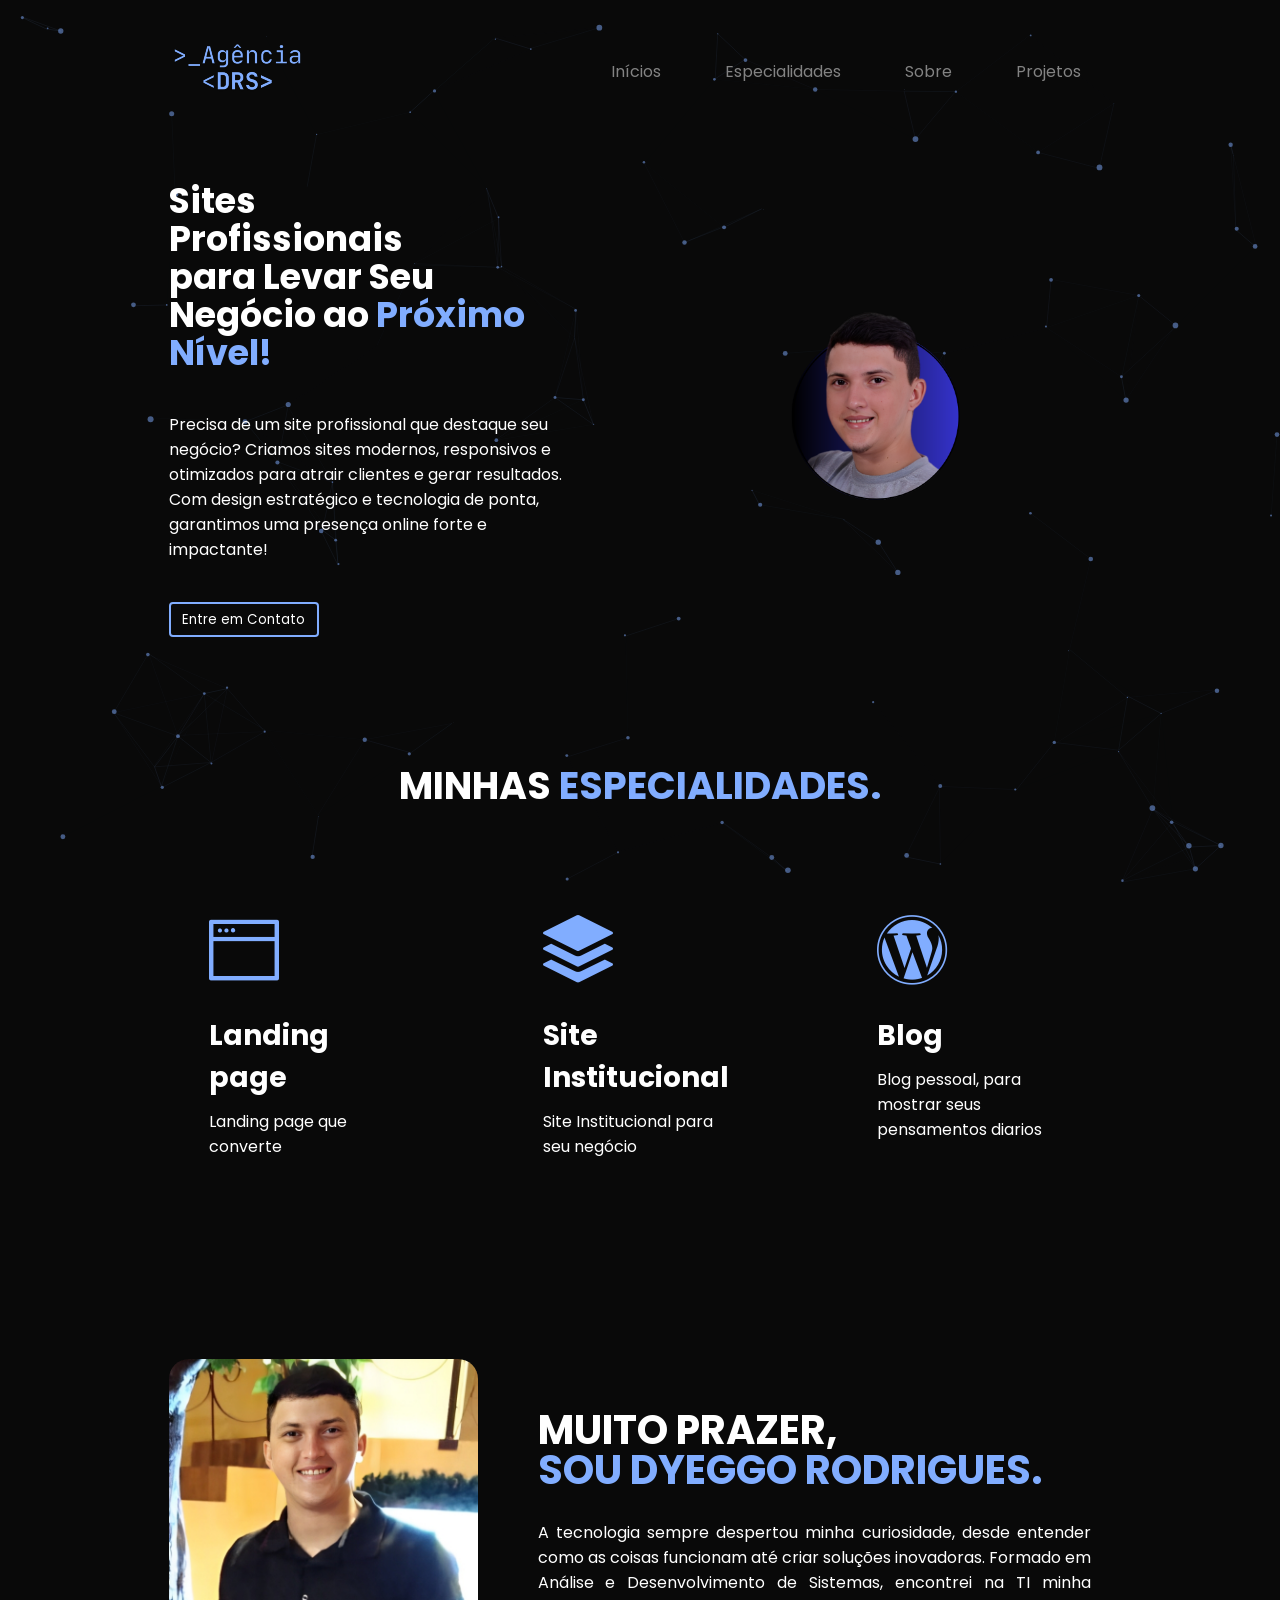
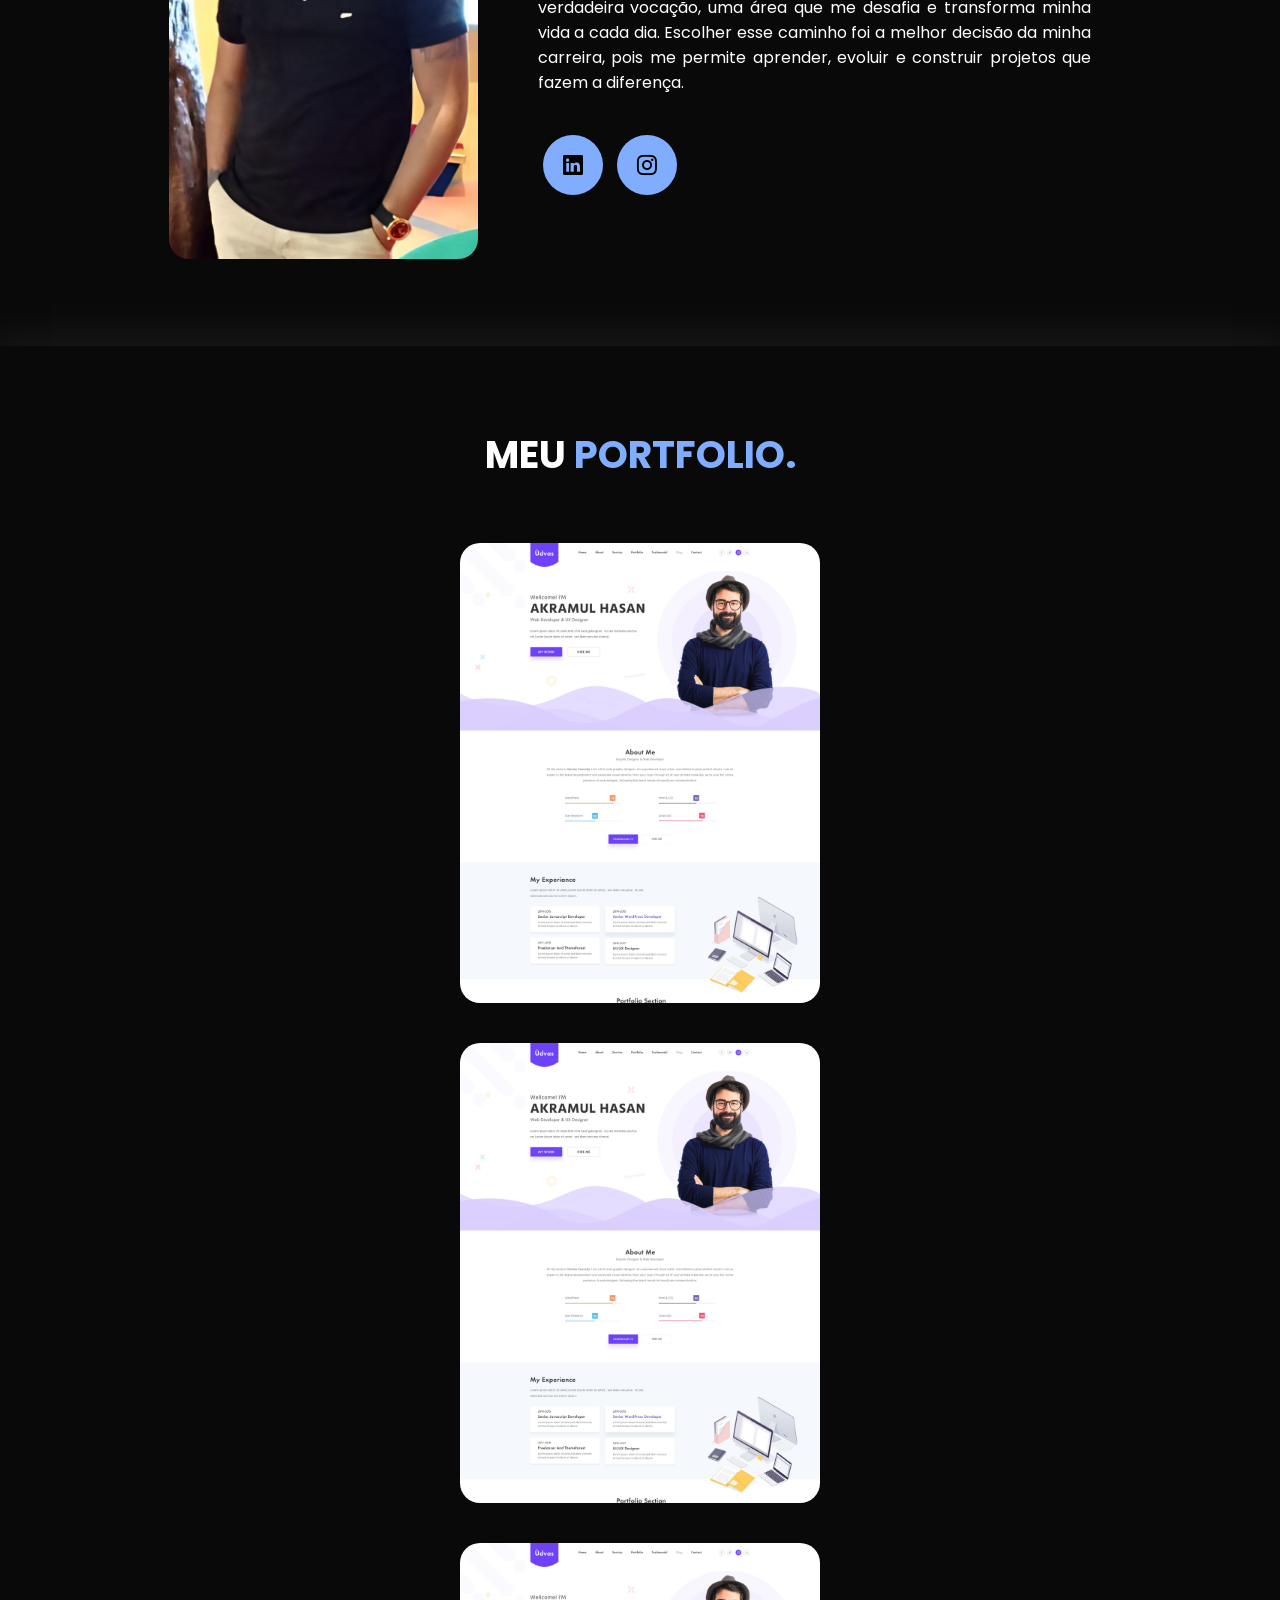
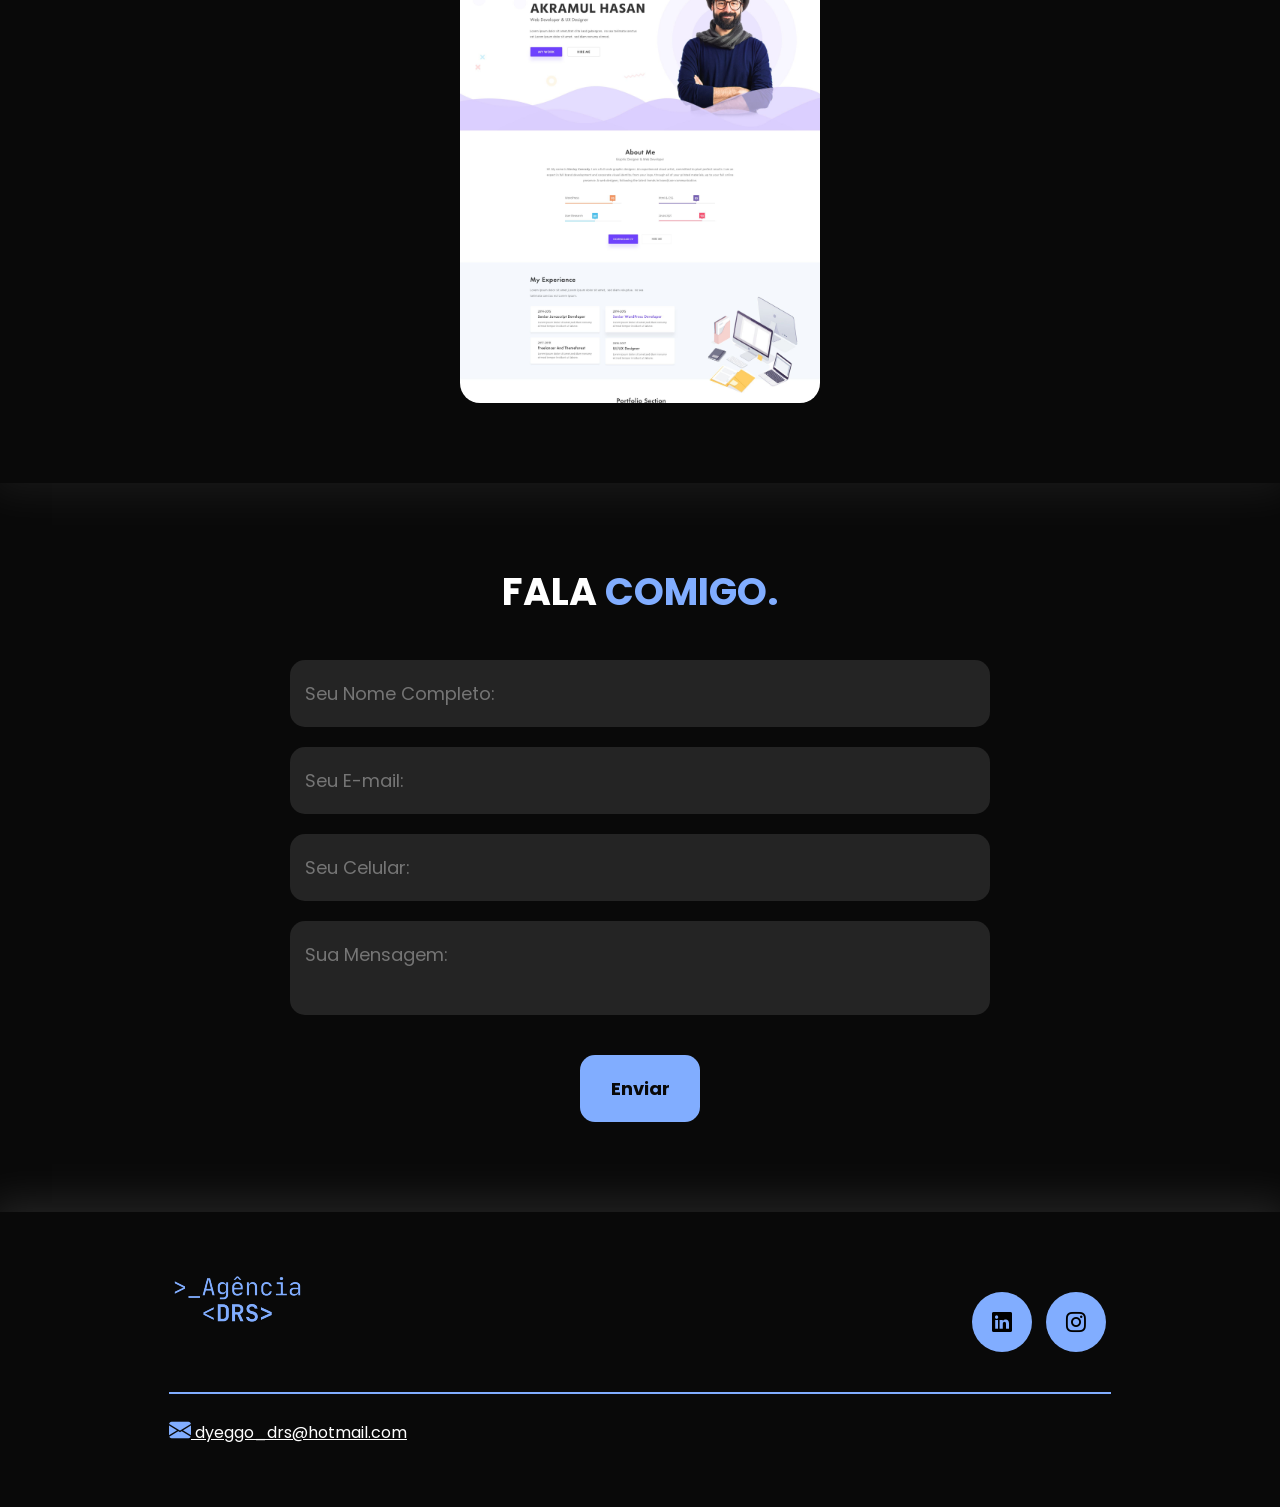
==== index.html @ 21a98407 "adicionando validação no formulário" ====
<!DOCTYPE html>
<html lang="pt-br">

<head>
    <meta charset="UTF-8">
    <meta name="viewport" content="width=device-width, initial-scale=1.0">
    <title>Site</title>
    <link rel="stylesheet" href="./src/style.css">
    <link rel="stylesheet" href="./src/erro.css">
    <link rel="stylesheet" href="https://cdn.jsdelivr.net/npm/bootstrap-icons@1.11.3/font/bootstrap-icons.min.css">
    <script src="./scripts/menu.js" defer></script>
    <script src="./scripts/formulario.js" defer></script>
</head>

<body>

    <header>

        <div class="interface">
            <div class="logo">

                <img src="./images/logo-agencia-drs.png" alt="logo da agência">

            </div>

            <nav class="menu-desktop">
                <ul>

                    <li><a href="#">Inícios</a></li>
                    <li><a href="#">Especialidades</a></li>
                    <li><a href="#">Sobre</a></li>
                    <li><a href="#">Projetos</a></li>

                </ul>
            </nav>

            <div class="btn-abrir-menu" id="btn-menu">
                <i class="bi bi-list"></i>
            </div>

            <div class="menu-mobile" id="menu-mobile">
                <div class="btn-fechar">
                    <i class="bi bi-x-lg"></i>
                </div>

                <nav>
                    <ul>

                        <li><a href="#">Inícios</a></li>
                        <li><a href="#">Especialidades</a></li>
                        <li><a href="#">Sobre</a></li>
                        <li><a href="#">Projetos</a></li>

                    </ul>
                </nav>
            </div>
            
            <div class="overlay-menu" id="overlay-menu"></div>
        </div>
    </header>

    <main>

        <section class="topo-do-site">

            <div class="interface">
                <div class="flex">
                    <div id="particles-js"></div>

                    <div class="txt-topo-site">

                        <h1>Sites <br> Profissionais <br> para Levar Seu Negócio ao <span>Próximo Nível!</span></h1>

                        <p>
                            Precisa de um site profissional que destaque seu negócio? Criamos sites modernos,
                            responsivos e otimizados para atrair clientes e gerar resultados. Com design
                            estratégico e tecnologia de ponta, garantimos uma presença online forte e impactante!
                        </p>

                        <a href="https://wa.me/5581983483354">
                            <button class="btn-contato">Entre em Contato</button>
                        </a>
                    </div>

                    <div class="img-topo-site">

                        <img src="./images/dyeggo-foto-semFundo-1.png" alt="logo-site">
                    </div>
                </div>
            </div>
        </section>

        <section class="especialidades">

            <div class="interface">

                <h2 class="titulo">MINHAS <span>ESPECIALIDADES.</span></h2>

                <div class="flex">

                    <div class="especialidades-box">
                        <i class="bi bi-window-fullscreen"></i>
                        <h3>Landing page</h3>
                        <p>Landing page que converte</p>
                    </div>

                    <div class="especialidades-box">
                        <i class="bi bi-stack"></i>
                        <h3>Site Institucional</h3>
                        <p>Site Institucional para seu negócio</p>
                    </div>

                    <div class="especialidades-box">
                        <i class="bi bi-wordpress"></i>
                        <h3>Blog</h3>
                        <p>Blog pessoal, para mostrar seus pensamentos diarios</p>
                    </div>
                </div>
            </div>
        </section>

        <section class="sobre">

            <div class="interface">

                <div class="flex">

                    <div class="img-sobre">
                        <img src="./images/dyeggo-foto-logo-sobre.jpg" alt="foto-sobre-mim">
                    </div>

                    <div class="txt-sobre">
                        <h2>MUITO PRAZER, <SPAN>SOU DYEGGO RODRIGUES.</SPAN></h2>
                        <p>
                            A tecnologia sempre despertou minha curiosidade,
                            desde entender como as coisas funcionam até criar soluções inovadoras.
                            Formado em Análise e Desenvolvimento de Sistemas, encontrei na TI minha
                            verdadeira vocação, uma área que me desafia e transforma minha vida a cada dia.
                            Escolher esse caminho foi a melhor decisão da minha carreira, pois me permite
                            aprender, evoluir e construir projetos que fazem a diferença.
                        </p>

                        <div class="btn-social">

                            <a href="https://www.linkedin.com/in/dyeggo-rodrigues-ba273b197/"><button>
                                    <i class="bi bi-linkedin"></i>
                                </button></a>

                            <a href="#"><button>
                                    <i class="bi bi-instagram"></i>
                                </button></a>
                        </div>
                    </div>
                </div>
            </div>
        </section>

        <section class="portfolio">

            <div class="interface">

                <h2 class="titulo">MEU <span>PORTFOLIO.</span></h2>

                <div class="flex">

                    <div class="img-port" style="background-image: url(images/site-foto1.jpg);">
                        <div class="overlay">Projeto 1</div>
                    </div>

                    <div class="img-port" style="background-image: url(images/site-foto1.jpg);">
                        <div class="overlay">Projeto 2</div>
                    </div>

                    <div class="img-port" style="background-image: url(images/site-foto1.jpg);">
                        <div class="overlay">Projeto 3</div>
                    </div>
                </div>
            </div>
        </section>

        <section class="formulario">

            <div class="interface">

                <h2 class="titulo">FALA <span>COMIGO.</span></h2>

                <div class="flex">

                    <form id="form-contato">

                        <input type="text" name="" id="nome" placeholder="Seu Nome Completo:" required>
                        <span class="erro" id="erro-nome"></span>

                        <input type="text" name="" id="email" placeholder="Seu E-mail:" required>
                        <span class="erro" id="erro-email"></span>

                        <input type="text" name="" id="telefone" placeholder="Seu Celular:" required>
                        <span class="erro" id="erro-telefone"></span>

                        <textarea name="" id="msg" placeholder="Sua Mensagem:" required></textarea>
                        <span class="erro" id="erro-msg"></span>

                        <div class="btn-enviar"><input type="submit" value="Enviar"></div>

                        <p id="mensagem-feedback"></p>

                    </form>

                    

                </div>
            </div>
        </section>

    </main>

    <footer>

        <div class="interface">

            <div class="line-footer">

                <div class="flex">

                    <div class="logo-footer">

                        <img src="./images/logo-agencia-drs.png" alt="Logotipo Agência DRS">

                    </div>

                    <div class="btn-social">

                        <a href="https://www.linkedin.com/in/dyeggo-rodrigues-ba273b197/"><button>
                                <i class="bi bi-linkedin"></i>
                            </button></a>

                        <a href="#"><button>
                                <i class="bi bi-instagram"></i>
                            </button></a>

                    </div>
                </div>

            </div>

            <div class="line-footer borda">

                <p>

                    <a href="mailto:dyeggo_drs@hotmail.com">
                        <i class="bi bi-envelope-fill"></i>
                        dyeggo_drs@hotmail.com
                    </a>

                </p>

            </div>

        </div>

    </footer>

    <script src="./scripts/particles.js"></script>
    <script src="./scripts/particle-config.js"></script>
</body>

</html>
---- src/style.css ----
@import url('https://fonts.googleapis.com/css2?family=Poppins:ital,wght@0,100;0,200;0,300;0,400;0,500;0,600;0,700;0,800;0,900;1,100;1,200;1,300;1,400;1,500;1,600;1,700;1,800;1,900&display=swap');

#particles-js {
    position: absolute;
    width: 100%;
    height: 100%;
    top: 0;
    left: 0;
    z-index: -1;
    background: linear-gradient(240, #81adff, #282828);
}

* {
    margin: 0;
    padding: 0;
    box-sizing: border-box;
    font-family: "Poppins", sans-serif;
}

body {
    background: #090909;
    height: 100vh;
}

.interface {
    max-width: 80%;
    margin: 0 auto;
}

header {
    padding: 40px 4%;
}

header > .interface {
    display: flex;
    justify-content: space-between;
    align-items: center;
}

h2.titulo {
    color: #fff;
    font-size: 38px;
    text-align: center;
}

span {
    color: #81adff;
}

.flex {
    display: flex;
}

header a {
    color: #838383;
    text-decoration: none;
    display: inline-block;
    transition: .2s;
}


header .menu-desktop a:hover {
    color: white;
    transform: 1.05;
}

header nav ul {
    list-style-type: none;

}

header nav.menu-desktop ul li {
    display: inline-block;
    padding: 0 30px;
}

ul li:hover {
    color: white;
    transform: scale(1.05);
}

/* ESTILO DO MENU MOBILE */
.btn-abrir-menu i {
    color: #81adff;
    font-size: 40px;
}

.menu-mobile{
    background-color: #090909;
    height: 100vh;
    position: fixed;
    top: 0;
    right: 0;
    z-index: 9999;
    width: 0%;
    overflow: hidden;
    transition: .2s;
}

.menu-mobile.abrir-menu{
    width: 70%;
}

.menu-mobile.abrir-menu ~ .overlay-menu{
    display: block;
}

.menu-mobile .btn-fechar{
    padding: 20px 5%;
}

.menu-mobile .btn-fechar i {
    color: #81adff;
    font-size: 30px;
}

.menu-mobile nav ul {
    text-align: right;
}

header .menu-mobile nav ul li a{
    color: #fff;
    font-size: 20px;
    font-weight: 300;
    padding: 20px 10%;
    display: block;
}

header .menu-mobile nav ul li a:hover{
    background-color: #81adff;
    color: #090909;
}

.overlay-menu {
    background-color: #0909099d;
    width: 100%;
    height: 100%;
    position: fixed;
    top: 0;
    left: 0;
    z-index: 8888;
    display: none;
}

/* ESTILO DO TOPO DO SITE */

.topo-do-site .img-topo-site img {
    position: relative;
    animation: flutuar 2s ease-in-out infinite alternate;
    height: 350px;
    width: auto;
}

section.topo-do-site {
    padding: 40px 4%;
}

section.topo-do-site .flex {
    align-items: center;
    justify-content: center;
    gap: 90px;
}

.topo-do-site h1 {
    color: #ffff;
    font-size: 35px;
    line-height: 40px;
}

.topo-do-site .txt-topo-site p {
    color: #ffff;
    margin: 40px 0;
}

.btn-contato {
    background-color: #09071b00;
    border: #81adff 2px solid;
    color: white;
    width: 150px;
    height: 35px;
    border-radius: 4px;
    transition: 0.2s ease-in-out;
}

button:hover, form .btn-enviar input:hover {
    cursor: pointer;
    background-color: #81adff;
    box-shadow: 0px 0px 5px #81adff9c;
    color: rgb(255, 255, 255);
    transform: scale(1.05);
}

@keyframes flutuar {
    0% {
        top: 0;
    }

    100% {
        top: 30px;
    }
}

section.especialidades {
    padding: 80px 4%;
}

section.especialidades .flex {
    gap: 60px;
}

.especialidades .especialidades-box {
    width: 100%;
    color: #ffff;
    padding: 40px;
    margin-top: 45px;
    border-radius: 20px;
    transition: .2s;
}

.especialidades .especialidades-box:hover {
    transform: scale(1.05);
    box-shadow: 0 0 10px #ffffff7a;
}

.especialidades .especialidades-box i {
    font-size: 70px;
    color: #81adff;
}

.especialidades .especialidades-box h3 {
    font-size: 28px;
    margin: 10px 0;
}

section.sobre {
    padding: 80px 4%;
}

section.sobre .flex {
    align-items: center;
    gap: 60px;
}

.sobre .img-sobre img {
    height: 500px;
    width: auto;
    border-radius: 20px;
}

.sobre .txt-sobre {
    color: #ffff;
    margin-right: 20px;
    text-align: justify;
}

.sobre .txt-sobre h2 {
    font-size: 40px;
    line-height: 40px;
    margin-bottom: 30px;
}

.sobre .txt-sobre h2 span {
    display: block;
}

.sobre .txt-sobre p {
    margin: 20px 0;
    text-align: justify;
}

.btn-social button {
    width: 60px;
    height: 60px;
    border-radius: 50%;
    border: none;
    background-color: #81adff;
    font-size: 20px;
    cursor: pointer;
    margin: 20px 5px;
    transition: .2s;
}

section.portfolio {
    padding: 80px 4%;
    box-shadow: 0 0 40px 10px #ffffff11;
}

section.portfolio .flex {
    justify-content: space-around;
    margin-top: 60px;
}

.img-port {
    width: 360px;
    height: 460px;
    background-size: cover;
    background-position: 100% 0%;
    transition: 8s;
    cursor: pointer;
    border-radius: 20px;
    position: relative;
}

.portfolio .interface .img-port:hover {
    background-position: 100% 100%;
}

.overlay {
    position: absolute;
    top: 0;
    left: 0;
    width: 100%;
    height: 100%;
    background-color: #09090998;
    border-radius: 20px;
    display: flex;
    align-items: center;
    justify-content: center;
    font-size: 24px;
    font-weight: 600;
    color: #ffff;
    opacity: 0;
    transition: .5s;
}

.overlay:hover {
    opacity: 1;
}

section.formulario {
    padding: 80px 4%;
}

.formulario form {
    width: 700px;
    margin: 0 auto;
    display: flex;
    justify-content: center;
    flex-direction: column;
    gap: 10px;
    margin-top: 40px;
}

form input, form textarea {
    width: 100%;
    background-color: #242424;
    border: 0;
    outline: 0;
    padding: 20px 15px;
    border-radius: 15px;
    color: #ffff;
    font-size: 18px;
}

form textarea {
    resize: none;
    max-height: 200px;
}

form .btn-enviar {
    margin-top: 20px;
    text-align: center;
}

form .btn-enviar input {
    width: 120px;
    background-color: #81adff;
    color: #090909;
    font-weight: 700;
    cursor: pointer;
    transition: .2s;
}


footer {
    padding: 40px 4%;
    box-shadow: 0 0 40px 10px #ffffff1d;
}

footer .flex {
    justify-content: space-between;
}

footer .line-footer {
    padding: 20px 0;
}

footer .line-footer p i {
    color: #81adff;
    font-size: 22px;
}

.borda {
    border-top: 2px solid #81adff;
}

footer .line-footer p a {
    color: #fff;
}

/* Responsividde*/

@media screen and (max-width: 1020px) {

    /* CLASSES GERAIS */
    .flex {
        flex-direction: column;
    }

    h2.titulo {
        font-size: 34px;
        line-height: 30px;
    }

    .topo-do-site .flex {
        flex-direction: column-reverse;
    }

    /* CABEÇALHO */
    .menu-desktop {
        display: none;
    }

    /* TOPO DO SITE */
    section.topo-do-site .flex {
        gap: 40px;
    }


    section.topo-do-site {
        padding: 20px 8%;
    }

    .topo-do-site h1 {
        font-size: 30px;
    }

    /* ESPECIALIDADES */
    section.especialidades{
        padding: 40px 8%;
    }

    /* SOBRE */
    section.sobre {
        padding: 80px 8%;
    }

    section.sobre .flex {
        flex-direction: column-reverse;
    }

    .sobre .txt-sobre h2 {
        font-size: 30px;
        line-height: 30px;
        text-align: center;
    }

    .btn-social {
        text-align: center;
    }

    .sobre .img-sobre img {
        width: 100%;
    }

    /* PORTFÒLIO */
    section.portfolio {
        padding: 80px 8%;
    }

    .img-port {
        width: 100%;
        max-width: 360px;
        margin: 0 auto;
    }

    section.portfolio .flex {
        gap: 40px;
    }

    /* FORMULARIO */
    .formulario form {
        width: 100%;
        max-width: 700px;
    }

    /* RODAPÈ */
    footer .line-footer {
        text-align: center;
    }

}

@media screen and (min-width: 1020px) {
    .btn-abrir-menu {
      display: none;
    }
}

@media screen and (max-width: 1570px) {
    /* CABEÇALHO */
    .topo-do-site .img-topo-site img {
        height: 250px;
    }

    .topo-do-site h1 {
        line-height: 38px;
    } 
}

@media screen and (max-width: 1600px) {
    /* PORTFÒLIO */
    section.portfolio .flex {
        align-items: center;
        flex-direction: column;
        gap: 40px;
    }
}
---- src/erro.css ----
.erro {
    color: red;
    font-size: 0.9em;
}

input.erro-campo, textarea.erro-campo {
    border: 2px solid red;
}
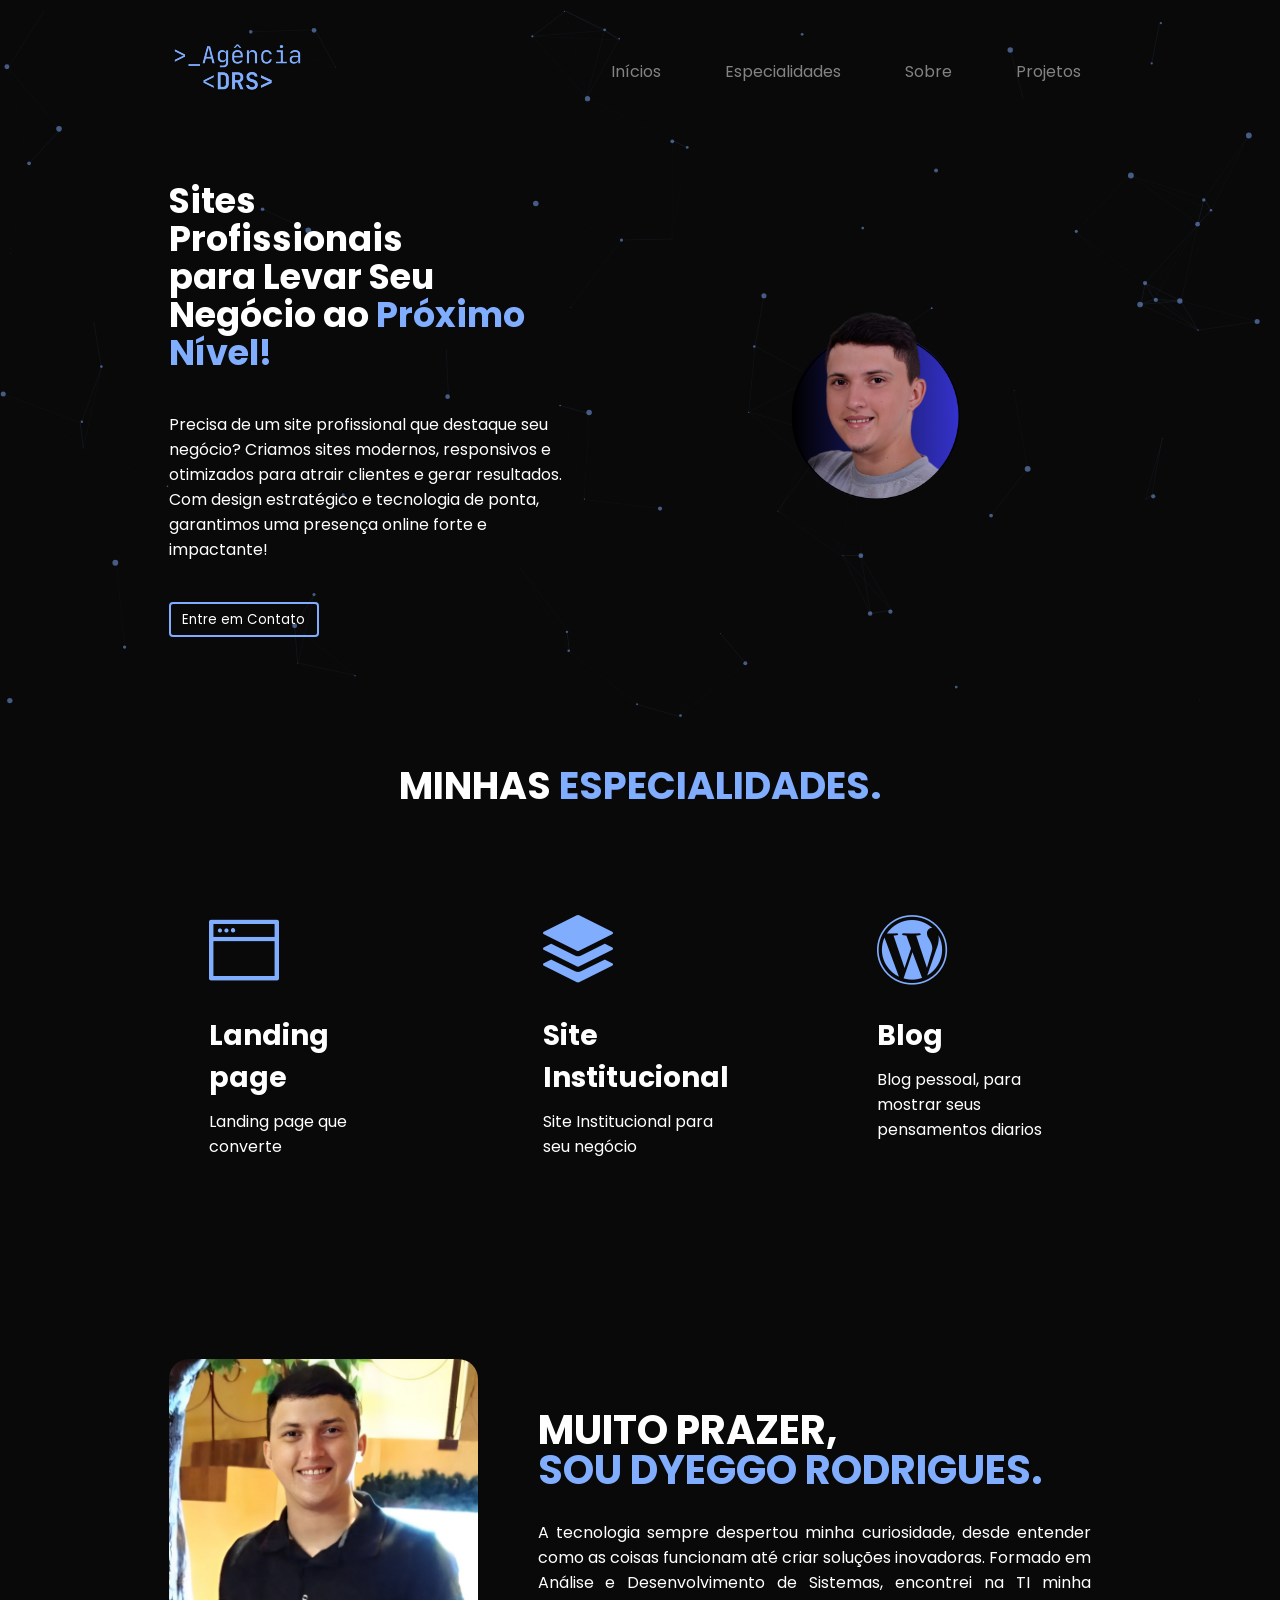
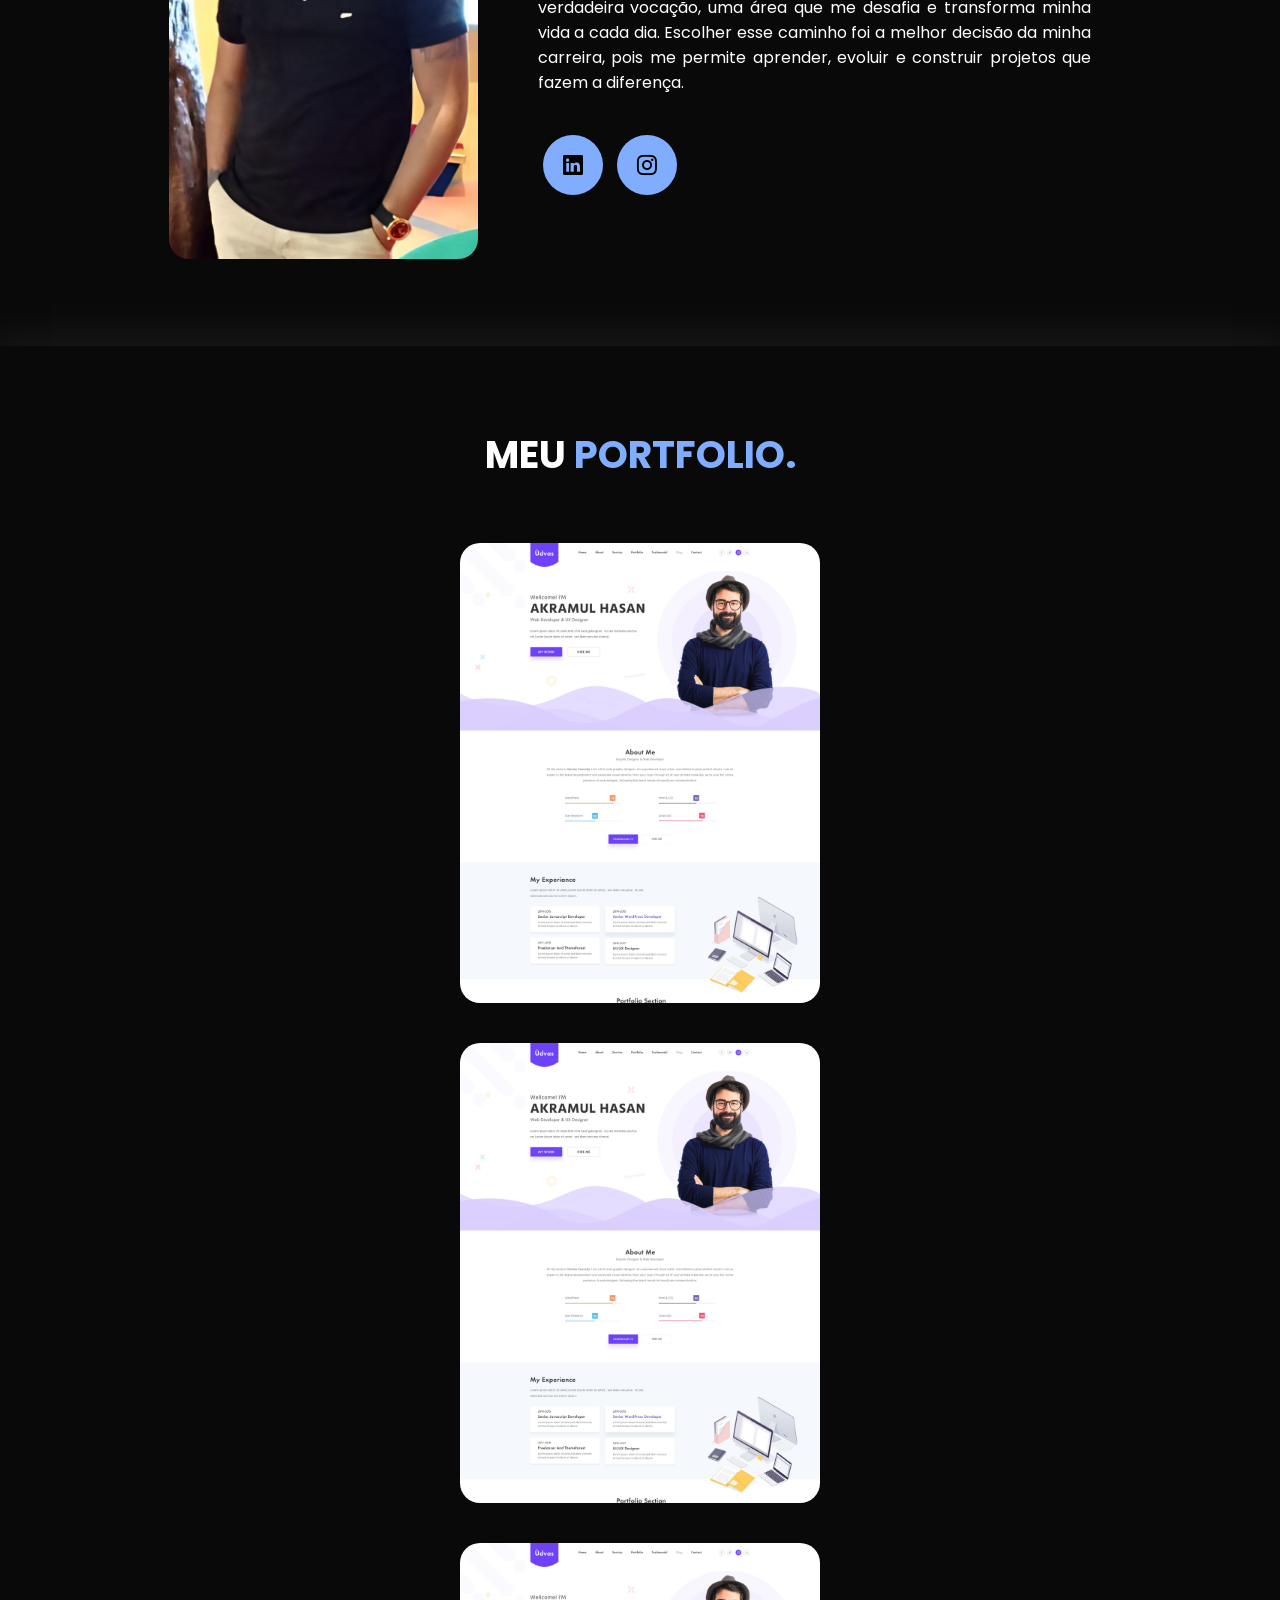
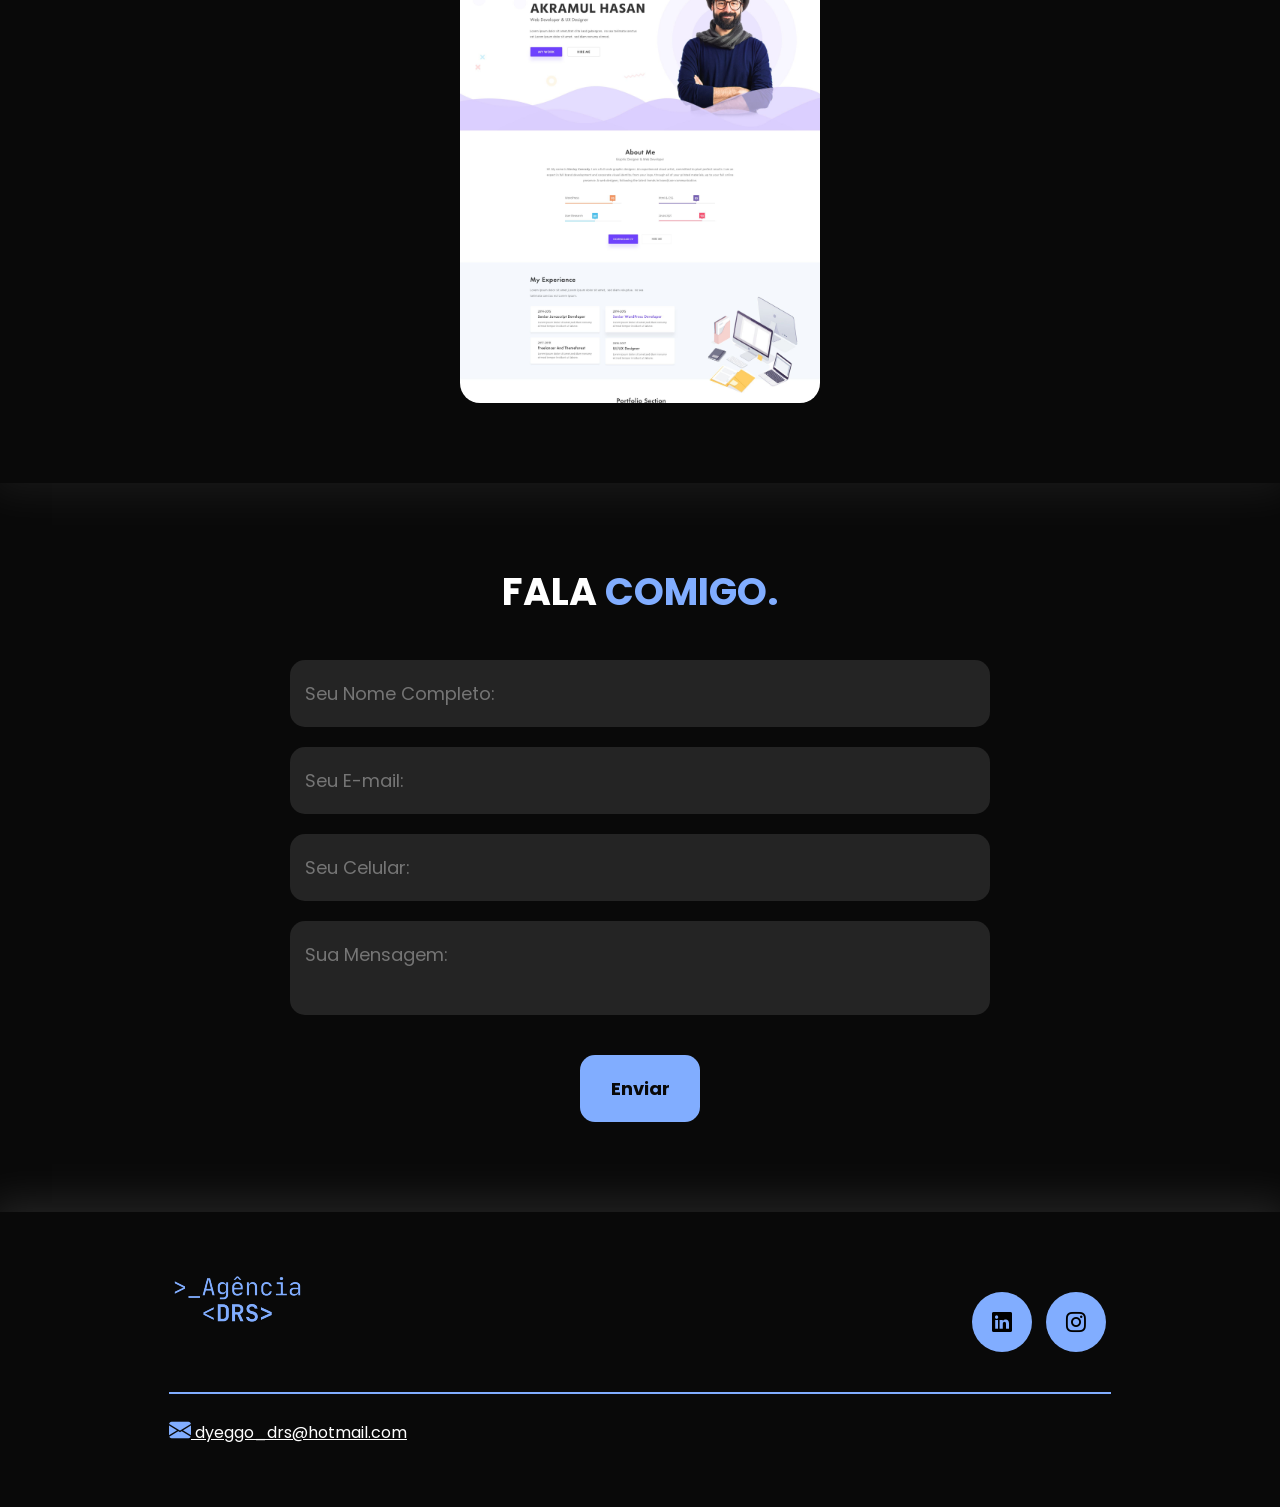
==== commit be0da5f4: "atualizando a media query da section sobre" ====
--- a/index.html
+++ b/index.html
@@ -62,11 +62,11 @@
     <main>
 
         <section class="topo-do-site">
-
-            <div class="interface">
-                <div class="flex">
-                    <div id="particles-js"></div>
-
+            <div id="particles-js"></div>
+            
+            <div class="interface">
+                <div class="flex">
+                    
                     <div class="txt-topo-site">
 
                         <h1>Sites <br> Profissionais <br> para Levar Seu Negócio ao <span>Próximo Nível!</span></h1>
--- a/src/style.css
+++ b/src/style.css
@@ -3,7 +3,7 @@
 #particles-js {
     position: absolute;
     width: 100%;
-    height: 100%;
+    height: 60%;
     top: 0;
     left: 0;
     z-index: -1;
@@ -489,6 +489,10 @@
         text-align: center;
     }
 
+    .sobre .img-sobre {
+        display: none;
+    }
+
 }
 
 @media screen and (min-width: 1020px) {
@@ -509,6 +513,12 @@
 }
 
 @media screen and (max-width: 1600px) {
+
+    /* Particulas */
+    #particles-js {
+        height: 80%;
+    }
+
     /* PORTFÒLIO */
     section.portfolio .flex {
         align-items: center;
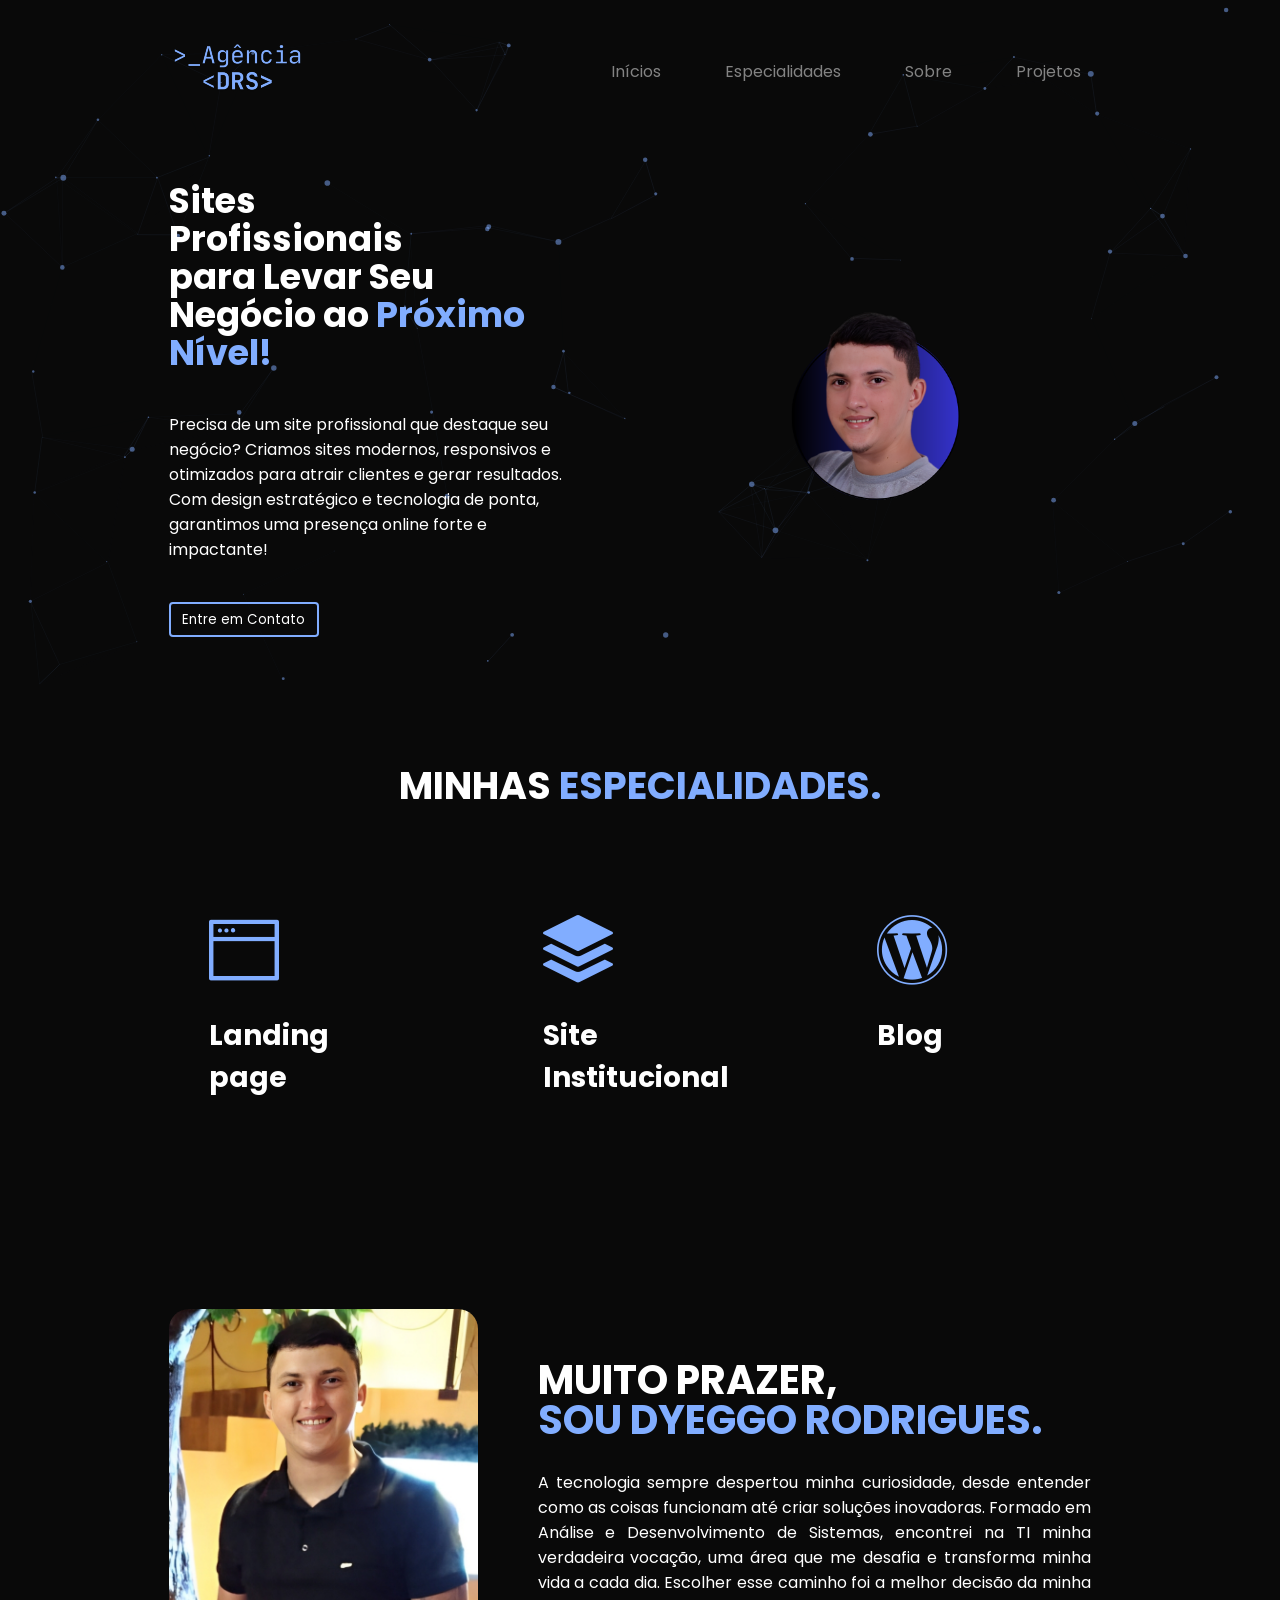
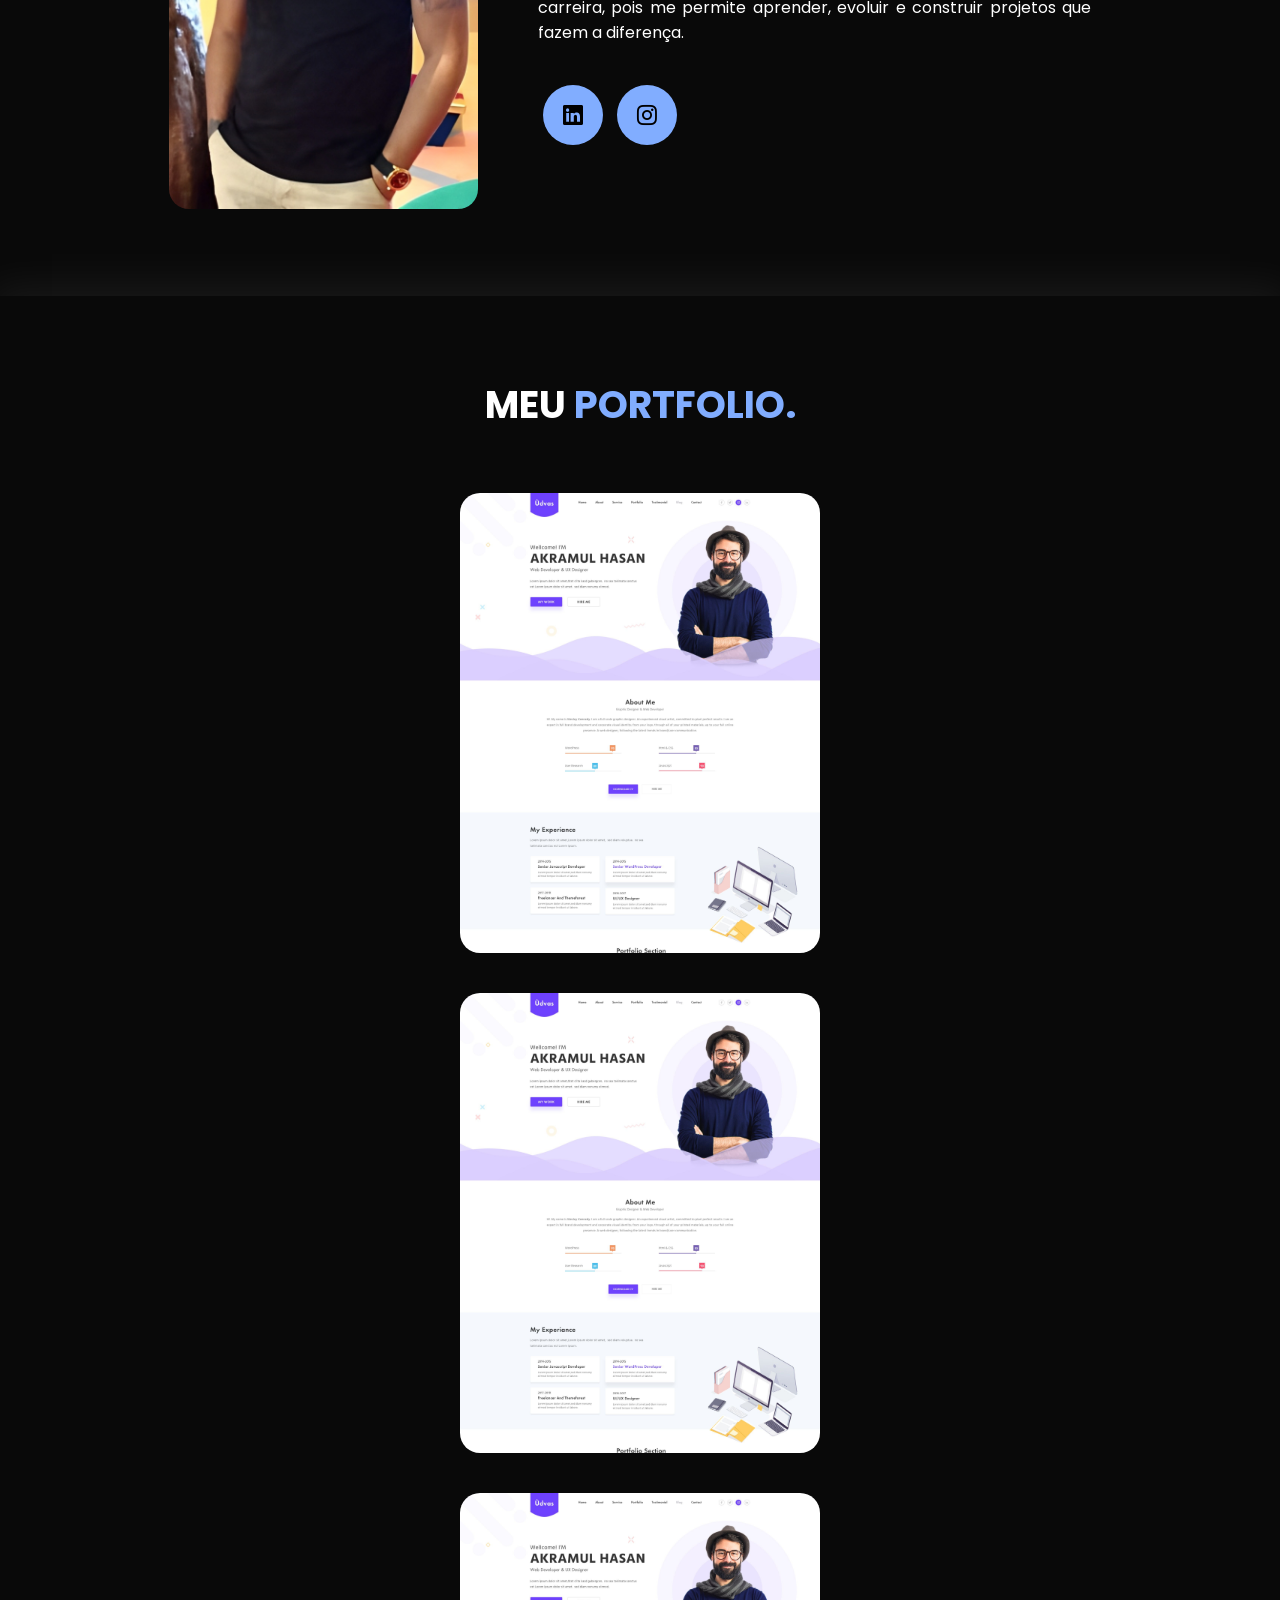
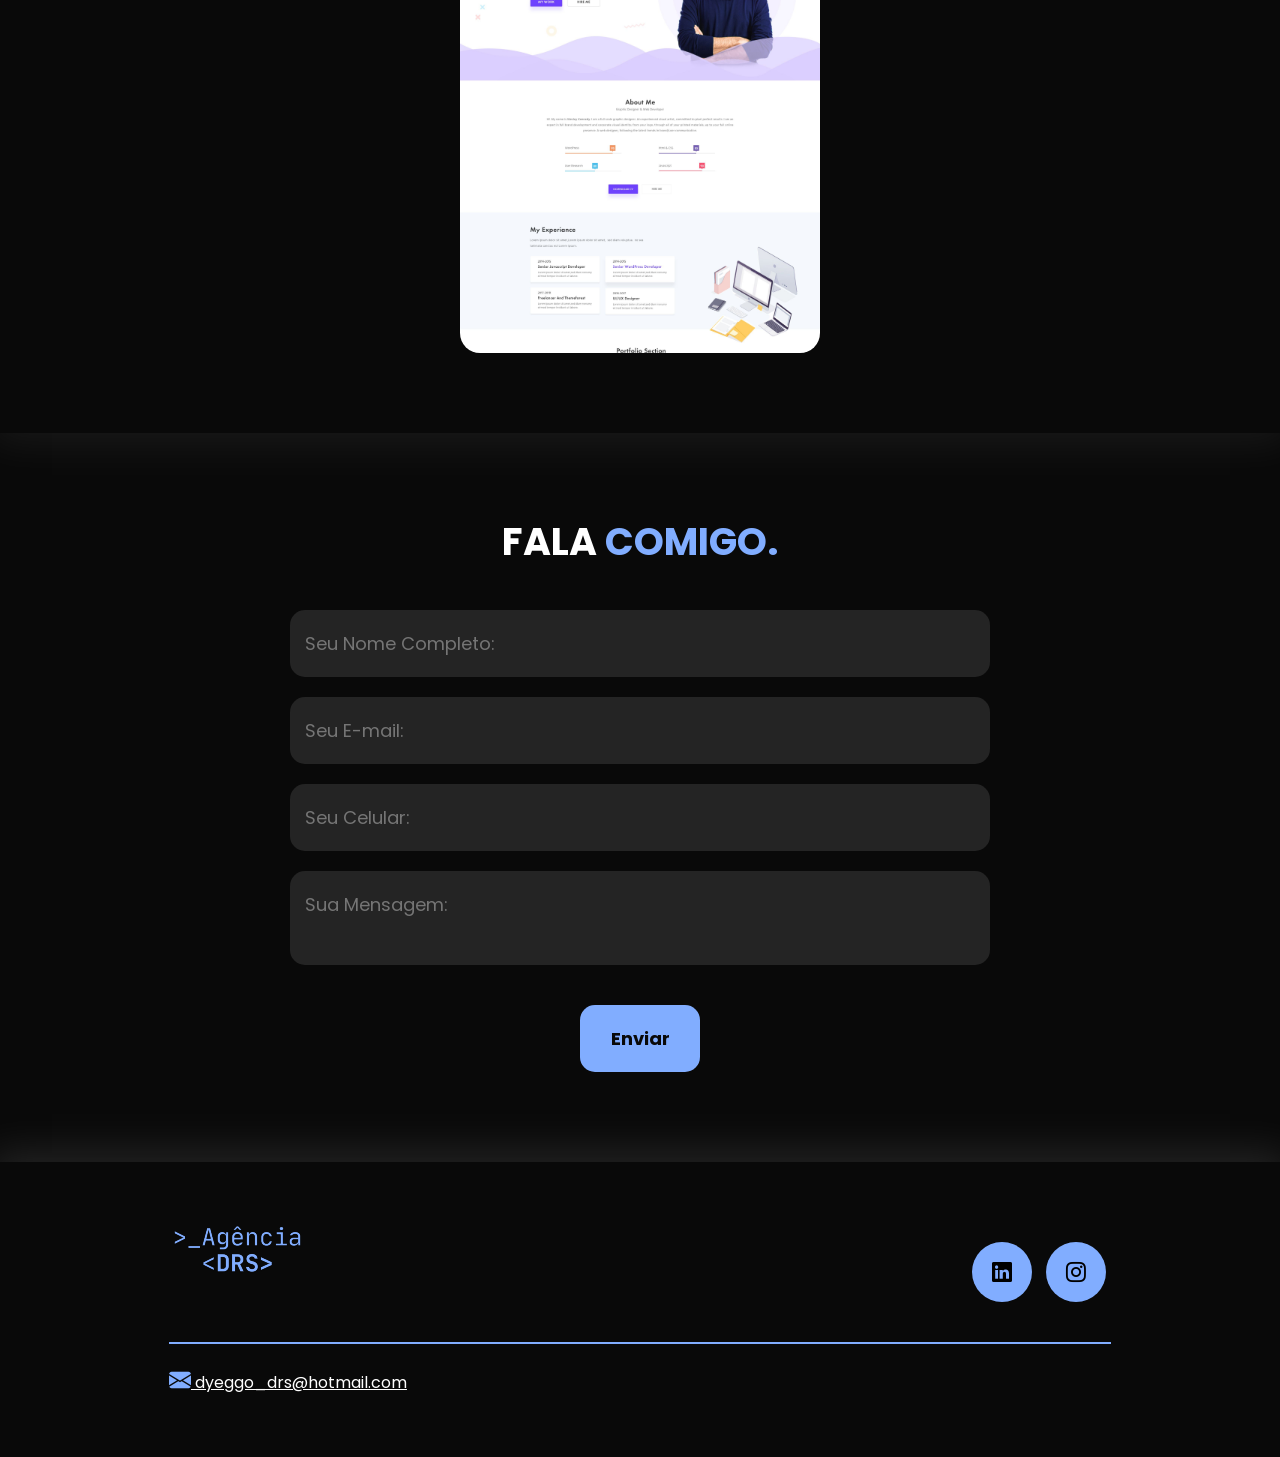
==== commit 20812bde: "adicionando funcionalidade js na section especialidades" ====
--- a/index.html
+++ b/index.html
@@ -8,8 +8,6 @@
     <link rel="stylesheet" href="./src/style.css">
     <link rel="stylesheet" href="./src/erro.css">
     <link rel="stylesheet" href="https://cdn.jsdelivr.net/npm/bootstrap-icons@1.11.3/font/bootstrap-icons.min.css">
-    <script src="./scripts/menu.js" defer></script>
-    <script src="./scripts/formulario.js" defer></script>
 </head>
 
 <body>
@@ -96,26 +94,27 @@
 
                 <h2 class="titulo">MINHAS <span>ESPECIALIDADES.</span></h2>
 
-                <div class="flex">
-
-                    <div class="especialidades-box">
+                <div class="flex descricao">
+
+                    <div class="especialidades-box" id="landingPage">
                         <i class="bi bi-window-fullscreen"></i>
                         <h3>Landing page</h3>
-                        <p>Landing page que converte</p>
-                    </div>
-
-                    <div class="especialidades-box">
+                    </div>
+
+                    <div class="especialidades-box" id="siteInstitucional">
                         <i class="bi bi-stack"></i>
                         <h3>Site Institucional</h3>
-                        <p>Site Institucional para seu negócio</p>
-                    </div>
-
-                    <div class="especialidades-box">
+                    </div>
+
+                    <div class="especialidades-box" id="blog">
                         <i class="bi bi-wordpress"></i>
                         <h3>Blog</h3>
-                        <p>Blog pessoal, para mostrar seus pensamentos diarios</p>
-                    </div>
-                </div>
+                    </div>
+                </div>
+
+                <p class="descricao-paragrafo"></p>
+
+                
             </div>
         </section>
 
@@ -260,6 +259,9 @@
 
     </footer>
 
+    <script src="scripts/especialidades.js" defer></script>
+    <script src="./scripts/menu.js" defer></script>
+    <script src="./scripts/formulario.js" defer></script>
     <script src="./scripts/particles.js"></script>
     <script src="./scripts/particle-config.js"></script>
 </body>
--- a/src/style.css
+++ b/src/style.css
@@ -77,6 +77,19 @@
 ul li:hover {
     color: white;
     transform: scale(1.05);
+}
+
+.especialidades-box {
+    transition: all 0.3s ease;
+    overflow: hidden;
+}
+
+.descricao-paragrafo {
+    margin-top: 10px;
+    font-size: 0.95em;
+    color: #666;
+    line-height: 1.4em;
+    display: none;
 }
 
 /* ESTILO DO MENU MOBILE */
@@ -219,7 +232,7 @@
 
 .especialidades .especialidades-box:hover {
     transform: scale(1.05);
-    box-shadow: 0 0 10px #ffffff7a;
+    
 }
 
 .especialidades .especialidades-box i {
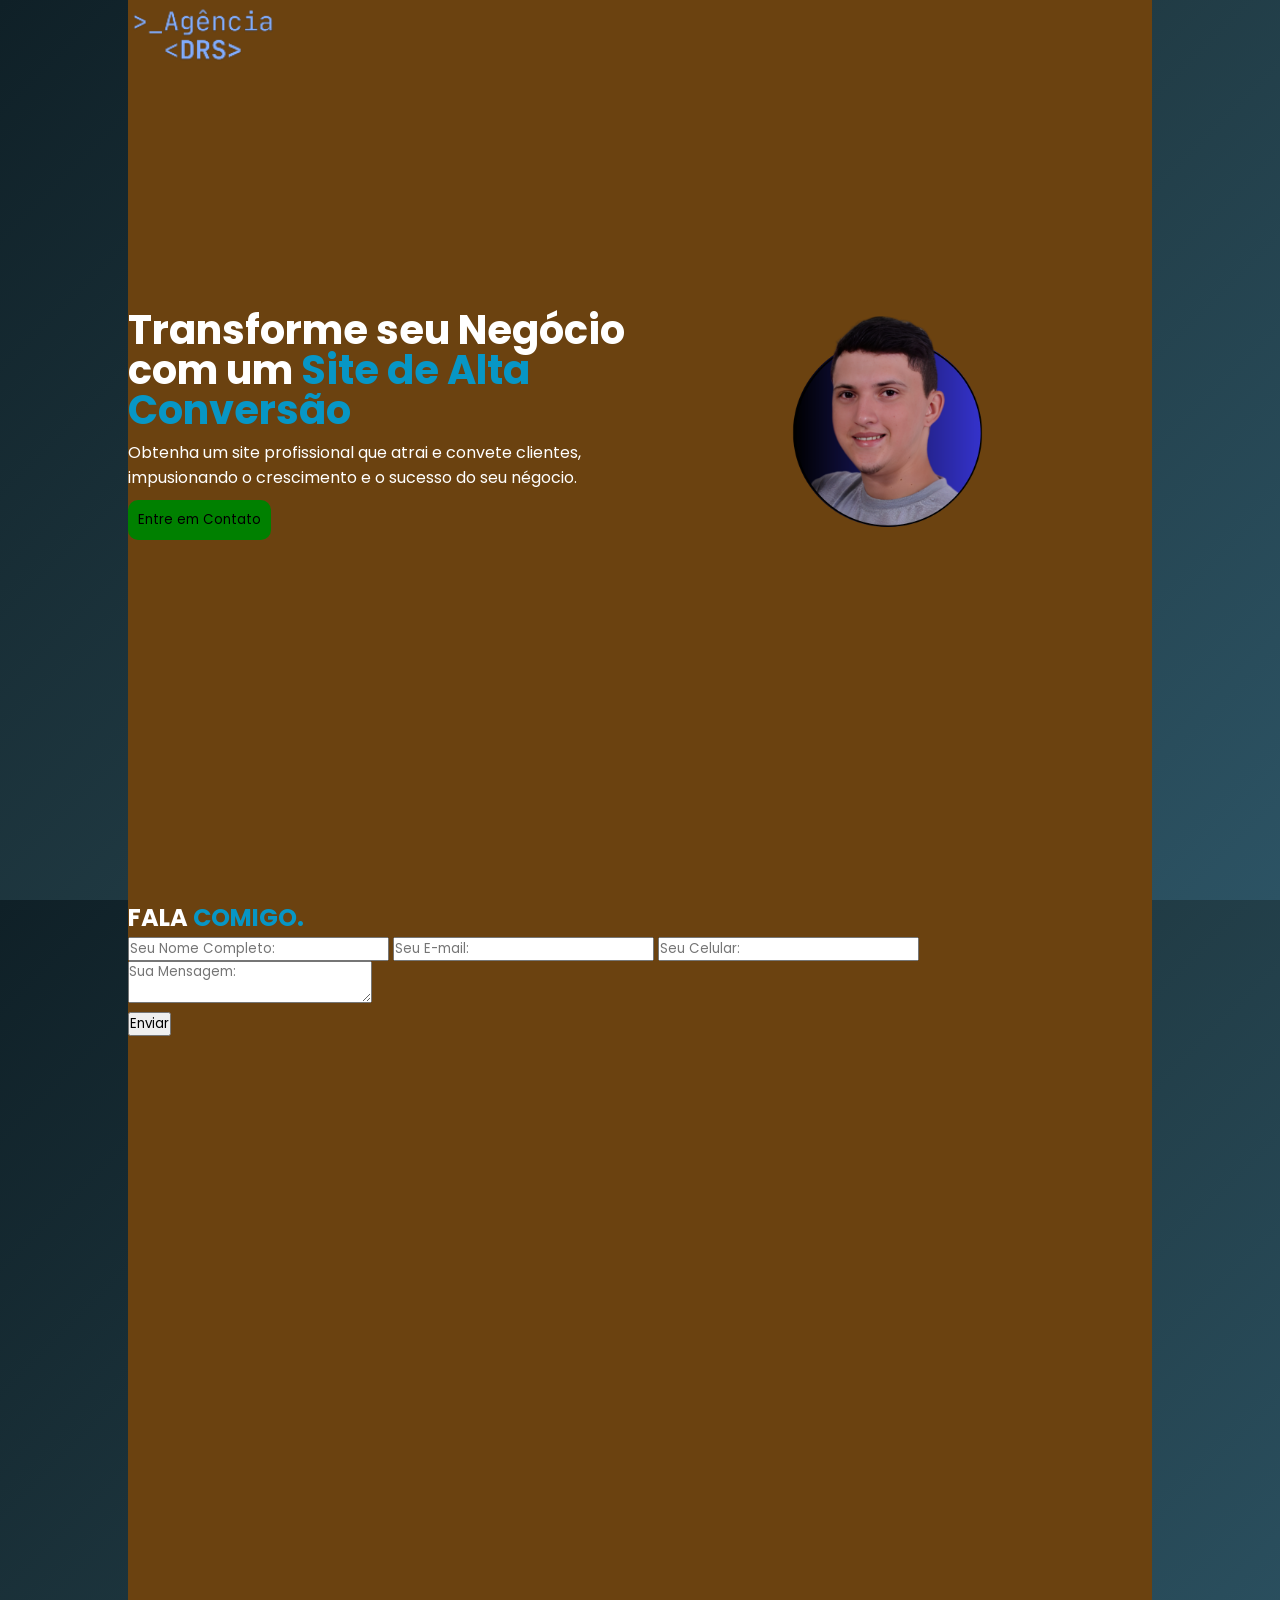
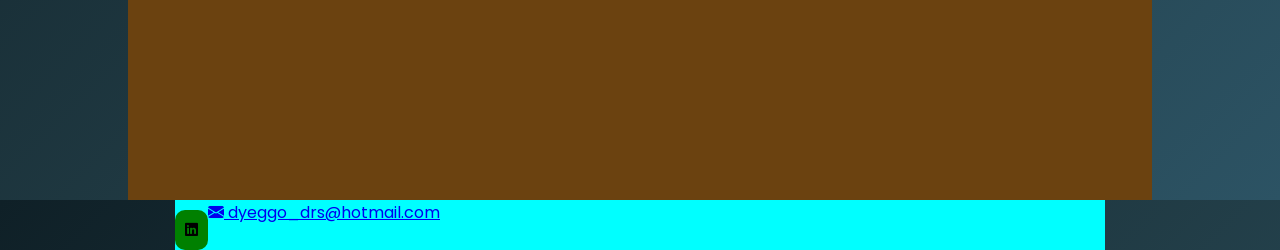
==== commit 0de26125: "adicionando as estilizações css" ====
--- a/index.html
+++ b/index.html
@@ -12,258 +12,89 @@
 
 <body>
 
-    <header>
-
-        <div class="interface">
-            <div class="logo">
-
-                <img src="./images/logo-agencia-drs.png" alt="logo da agência">
-
-            </div>
-
-            <nav class="menu-desktop">
-                <ul>
-
-                    <li><a href="#">Inícios</a></li>
-                    <li><a href="#">Especialidades</a></li>
-                    <li><a href="#">Sobre</a></li>
-                    <li><a href="#">Projetos</a></li>
-
-                </ul>
-            </nav>
-
-            <div class="btn-abrir-menu" id="btn-menu">
-                <i class="bi bi-list"></i>
-            </div>
-
-            <div class="menu-mobile" id="menu-mobile">
-                <div class="btn-fechar">
-                    <i class="bi bi-x-lg"></i>
-                </div>
-
-                <nav>
-                    <ul>
-
-                        <li><a href="#">Inícios</a></li>
-                        <li><a href="#">Especialidades</a></li>
-                        <li><a href="#">Sobre</a></li>
-                        <li><a href="#">Projetos</a></li>
-
-                    </ul>
-                </nav>
-            </div>
-            
-            <div class="overlay-menu" id="overlay-menu"></div>
-        </div>
-    </header>
-
     <main>
 
-        <section class="topo-do-site">
-            <div id="particles-js"></div>
-            
-            <div class="interface">
-                <div class="flex">
+        <section>
+
+            <div class="logoIcon">
+
+                <img src="./images/logo-agencia-drs.png" class="fotoLogo" alt="logo da agência">
+
+                
+                <div class="baner">
                     
-                    <div class="txt-topo-site">
-
-                        <h1>Sites <br> Profissionais <br> para Levar Seu Negócio ao <span>Próximo Nível!</span></h1>
-
+                    <div class="textoTopo">
+                        
+                        <h1>Transforme seu Negócio com um <span>Site de Alta Conversão</span></h1>
+                        
                         <p>
-                            Precisa de um site profissional que destaque seu negócio? Criamos sites modernos,
-                            responsivos e otimizados para atrair clientes e gerar resultados. Com design
-                            estratégico e tecnologia de ponta, garantimos uma presença online forte e impactante!
+                            Obtenha um site profissional que atrai e convete clientes, impusionando o crescimento 
+                            e o sucesso do seu négocio.
                         </p>
-
+                        
                         <a href="https://wa.me/5581983483354">
                             <button class="btn-contato">Entre em Contato</button>
                         </a>
+                        
                     </div>
+                    
+                    <div class="minhaImageTopo">
+                        
+                        <img src="./images/dyeggo-foto-semFundo-1.png" class="minhaFoto" alt="logo-site">
 
-                    <div class="img-topo-site">
-
-                        <img src="./images/dyeggo-foto-semFundo-1.png" alt="logo-site">
                     </div>
+                    
                 </div>
             </div>
-        </section>
 
-        <section class="especialidades">
-
-            <div class="interface">
-
-                <h2 class="titulo">MINHAS <span>ESPECIALIDADES.</span></h2>
-
-                <div class="flex descricao">
-
-                    <div class="especialidades-box" id="landingPage">
-                        <i class="bi bi-window-fullscreen"></i>
-                        <h3>Landing page</h3>
-                    </div>
-
-                    <div class="especialidades-box" id="siteInstitucional">
-                        <i class="bi bi-stack"></i>
-                        <h3>Site Institucional</h3>
-                    </div>
-
-                    <div class="especialidades-box" id="blog">
-                        <i class="bi bi-wordpress"></i>
-                        <h3>Blog</h3>
-                    </div>
-                </div>
-
-                <p class="descricao-paragrafo"></p>
-
-                
-            </div>
-        </section>
-
-        <section class="sobre">
-
-            <div class="interface">
-
-                <div class="flex">
-
-                    <div class="img-sobre">
-                        <img src="./images/dyeggo-foto-logo-sobre.jpg" alt="foto-sobre-mim">
-                    </div>
-
-                    <div class="txt-sobre">
-                        <h2>MUITO PRAZER, <SPAN>SOU DYEGGO RODRIGUES.</SPAN></h2>
-                        <p>
-                            A tecnologia sempre despertou minha curiosidade,
-                            desde entender como as coisas funcionam até criar soluções inovadoras.
-                            Formado em Análise e Desenvolvimento de Sistemas, encontrei na TI minha
-                            verdadeira vocação, uma área que me desafia e transforma minha vida a cada dia.
-                            Escolher esse caminho foi a melhor decisão da minha carreira, pois me permite
-                            aprender, evoluir e construir projetos que fazem a diferença.
-                        </p>
-
-                        <div class="btn-social">
-
-                            <a href="https://www.linkedin.com/in/dyeggo-rodrigues-ba273b197/"><button>
-                                    <i class="bi bi-linkedin"></i>
-                                </button></a>
-
-                            <a href="#"><button>
-                                    <i class="bi bi-instagram"></i>
-                                </button></a>
-                        </div>
-                    </div>
-                </div>
-            </div>
-        </section>
-
-        <section class="portfolio">
-
-            <div class="interface">
-
-                <h2 class="titulo">MEU <span>PORTFOLIO.</span></h2>
-
-                <div class="flex">
-
-                    <div class="img-port" style="background-image: url(images/site-foto1.jpg);">
-                        <div class="overlay">Projeto 1</div>
-                    </div>
-
-                    <div class="img-port" style="background-image: url(images/site-foto1.jpg);">
-                        <div class="overlay">Projeto 2</div>
-                    </div>
-
-                    <div class="img-port" style="background-image: url(images/site-foto1.jpg);">
-                        <div class="overlay">Projeto 3</div>
-                    </div>
-                </div>
-            </div>
         </section>
 
         <section class="formulario">
 
-            <div class="interface">
-
                 <h2 class="titulo">FALA <span>COMIGO.</span></h2>
 
-                <div class="flex">
+                <form id="form-contato">
 
-                    <form id="form-contato">
+                    <input type="text" name="" id="nome" placeholder="Seu Nome Completo:" required>
+                    <span class="erro" id="erro-nome"></span>
 
-                        <input type="text" name="" id="nome" placeholder="Seu Nome Completo:" required>
-                        <span class="erro" id="erro-nome"></span>
+                    <input type="text" name="" id="email" placeholder="Seu E-mail:" required>
+                    <span class="erro" id="erro-email"></span>
 
-                        <input type="text" name="" id="email" placeholder="Seu E-mail:" required>
-                        <span class="erro" id="erro-email"></span>
+                    <input type="text" name="" id="telefone" placeholder="Seu Celular:" required>
+                    <span class="erro" id="erro-telefone"></span>
 
-                        <input type="text" name="" id="telefone" placeholder="Seu Celular:" required>
-                        <span class="erro" id="erro-telefone"></span>
+                    <textarea name="" id="msg" placeholder="Sua Mensagem:" required></textarea>
+                    <span class="erro" id="erro-msg"></span>
 
-                        <textarea name="" id="msg" placeholder="Sua Mensagem:" required></textarea>
-                        <span class="erro" id="erro-msg"></span>
+                    <div class="btn-enviar"><input type="submit" value="Enviar"></div>
 
-                        <div class="btn-enviar"><input type="submit" value="Enviar"></div>
+                    <p id="mensagem-feedback"></p>
 
-                        <p id="mensagem-feedback"></p>
-
-                    </form>
-
-                    
-
-                </div>
-            </div>
+                </form>
         </section>
 
     </main>
 
     <footer>
 
-        <div class="interface">
+        <a href="https://www.linkedin.com/in/dyeggo-rodrigues-ba273b197/">
+            <button>
+                <i class="bi bi-linkedin"></i>
+            </button>
+        </a>
 
-            <div class="line-footer">
-
-                <div class="flex">
-
-                    <div class="logo-footer">
-
-                        <img src="./images/logo-agencia-drs.png" alt="Logotipo Agência DRS">
-
-                    </div>
-
-                    <div class="btn-social">
-
-                        <a href="https://www.linkedin.com/in/dyeggo-rodrigues-ba273b197/"><button>
-                                <i class="bi bi-linkedin"></i>
-                            </button></a>
-
-                        <a href="#"><button>
-                                <i class="bi bi-instagram"></i>
-                            </button></a>
-
-                    </div>
-                </div>
-
-            </div>
-
-            <div class="line-footer borda">
-
-                <p>
-
-                    <a href="mailto:dyeggo_drs@hotmail.com">
-                        <i class="bi bi-envelope-fill"></i>
-                        dyeggo_drs@hotmail.com
-                    </a>
-
-                </p>
-
-            </div>
-
-        </div>
+        <p>
+            <a href="mailto:dyeggo_drs@hotmail.com">
+                <i class="bi bi-envelope-fill"></i>
+                dyeggo_drs@hotmail.com
+            </a>
+        </p>
 
     </footer>
 
-    <script src="scripts/especialidades.js" defer></script>
-    <script src="./scripts/menu.js" defer></script>
     <script src="./scripts/formulario.js" defer></script>
-    <script src="./scripts/particles.js"></script>
-    <script src="./scripts/particle-config.js"></script>
+
 </body>
 
 </html>
--- a/src/style.css
+++ b/src/style.css
@@ -1,208 +1,6 @@
 @import url('https://fonts.googleapis.com/css2?family=Poppins:ital,wght@0,100;0,200;0,300;0,400;0,500;0,600;0,700;0,800;0,900;1,100;1,200;1,300;1,400;1,500;1,600;1,700;1,800;1,900&display=swap');
 
-#particles-js {
-    position: absolute;
-    width: 100%;
-    height: 60%;
-    top: 0;
-    left: 0;
-    z-index: -1;
-    background: linear-gradient(240, #81adff, #282828);
-}
-
-* {
-    margin: 0;
-    padding: 0;
-    box-sizing: border-box;
-    font-family: "Poppins", sans-serif;
-}
-
-body {
-    background: #090909;
-    height: 100vh;
-}
-
-.interface {
-    max-width: 80%;
-    margin: 0 auto;
-}
-
-header {
-    padding: 40px 4%;
-}
-
-header > .interface {
-    display: flex;
-    justify-content: space-between;
-    align-items: center;
-}
-
-h2.titulo {
-    color: #fff;
-    font-size: 38px;
-    text-align: center;
-}
-
-span {
-    color: #81adff;
-}
-
-.flex {
-    display: flex;
-}
-
-header a {
-    color: #838383;
-    text-decoration: none;
-    display: inline-block;
-    transition: .2s;
-}
-
-
-header .menu-desktop a:hover {
-    color: white;
-    transform: 1.05;
-}
-
-header nav ul {
-    list-style-type: none;
-
-}
-
-header nav.menu-desktop ul li {
-    display: inline-block;
-    padding: 0 30px;
-}
-
-ul li:hover {
-    color: white;
-    transform: scale(1.05);
-}
-
-.especialidades-box {
-    transition: all 0.3s ease;
-    overflow: hidden;
-}
-
-.descricao-paragrafo {
-    margin-top: 10px;
-    font-size: 0.95em;
-    color: #666;
-    line-height: 1.4em;
-    display: none;
-}
-
-/* ESTILO DO MENU MOBILE */
-.btn-abrir-menu i {
-    color: #81adff;
-    font-size: 40px;
-}
-
-.menu-mobile{
-    background-color: #090909;
-    height: 100vh;
-    position: fixed;
-    top: 0;
-    right: 0;
-    z-index: 9999;
-    width: 0%;
-    overflow: hidden;
-    transition: .2s;
-}
-
-.menu-mobile.abrir-menu{
-    width: 70%;
-}
-
-.menu-mobile.abrir-menu ~ .overlay-menu{
-    display: block;
-}
-
-.menu-mobile .btn-fechar{
-    padding: 20px 5%;
-}
-
-.menu-mobile .btn-fechar i {
-    color: #81adff;
-    font-size: 30px;
-}
-
-.menu-mobile nav ul {
-    text-align: right;
-}
-
-header .menu-mobile nav ul li a{
-    color: #fff;
-    font-size: 20px;
-    font-weight: 300;
-    padding: 20px 10%;
-    display: block;
-}
-
-header .menu-mobile nav ul li a:hover{
-    background-color: #81adff;
-    color: #090909;
-}
-
-.overlay-menu {
-    background-color: #0909099d;
-    width: 100%;
-    height: 100%;
-    position: fixed;
-    top: 0;
-    left: 0;
-    z-index: 8888;
-    display: none;
-}
-
-/* ESTILO DO TOPO DO SITE */
-
-.topo-do-site .img-topo-site img {
-    position: relative;
-    animation: flutuar 2s ease-in-out infinite alternate;
-    height: 350px;
-    width: auto;
-}
-
-section.topo-do-site {
-    padding: 40px 4%;
-}
-
-section.topo-do-site .flex {
-    align-items: center;
-    justify-content: center;
-    gap: 90px;
-}
-
-.topo-do-site h1 {
-    color: #ffff;
-    font-size: 35px;
-    line-height: 40px;
-}
-
-.topo-do-site .txt-topo-site p {
-    color: #ffff;
-    margin: 40px 0;
-}
-
-.btn-contato {
-    background-color: #09071b00;
-    border: #81adff 2px solid;
-    color: white;
-    width: 150px;
-    height: 35px;
-    border-radius: 4px;
-    transition: 0.2s ease-in-out;
-}
-
-button:hover, form .btn-enviar input:hover {
-    cursor: pointer;
-    background-color: #81adff;
-    box-shadow: 0px 0px 5px #81adff9c;
-    color: rgb(255, 255, 255);
-    transform: scale(1.05);
-}
-
+/*-------------------------------------------------ANIMAÇÂO-------*/
 @keyframes flutuar {
     0% {
         top: 0;
@@ -213,329 +11,110 @@
     }
 }
 
-section.especialidades {
-    padding: 80px 4%;
+.animacao {
+    animation: flutuar 3s;
 }
 
-section.especialidades .flex {
-    gap: 60px;
+/*------------------------------------------------------------------------*/
+
+* {
+    margin: 0;
+    padding: 0;
+    box-sizing: border-box;
+    font-family: "Poppins", sans-serif;
 }
 
-.especialidades .especialidades-box {
-    width: 100%;
-    color: #ffff;
-    padding: 40px;
-    margin-top: 45px;
-    border-radius: 20px;
-    transition: .2s;
+body {
+    background: linear-gradient(135deg, #0f2027, #203a43, #2c5364);
+    color: white;
+    height: 100vh;
+    padding: 4px auto;
+    display: flex;
+    flex-direction: column;
+    align-items: center;
 }
 
-.especialidades .especialidades-box:hover {
-    transform: scale(1.05);
-    
+section {
+    display: flex;
+    flex-direction: column;
+    max-width: 1024px;
+    width: 100%;
+    height: 100vh;
 }
 
-.especialidades .especialidades-box i {
-    font-size: 70px;
-    color: #81adff;
+main {
+    background-color: rgb(107, 66, 16);/* ----------------apagarrrrrr*/
+    display: flex;
+    flex-direction: column;
+    align-items: center;
 }
 
-.especialidades .especialidades-box h3 {
-    font-size: 28px;
-    margin: 10px 0;
+footer {
+    background-color: aqua;
+    display: flex;
+    max-width: 930px;
+    width: 100%;
+    height: 100vh;
 }
 
-section.sobre {
-    padding: 80px 4%;
+span {
+    color: #0796c5;
 }
 
-section.sobre .flex {
-    align-items: center;
-    gap: 60px;
+/* ------------------------ seção logo */
+
+section .logoIcon {
+    display: flex;
+    flex-direction: column;
 }
 
-.sobre .img-sobre img {
-    height: 500px;
-    width: auto;
-    border-radius: 20px;
+section .logoIcon .fotoLogo {
+    width: 150px;
+    height: auto;
+    margin-top: 5px;
 }
 
-.sobre .txt-sobre {
-    color: #ffff;
-    margin-right: 20px;
-    text-align: justify;
+.baner {
+    display: flex;
+    justify-content: center;
+    align-items: center;
+    height: 80vh;
 }
 
-.sobre .txt-sobre h2 {
+.textoTopo {
+    max-width: 524px;
+}
+
+h1 {
     font-size: 40px;
     line-height: 40px;
-    margin-bottom: 30px;
 }
 
-.sobre .txt-sobre h2 span {
-    display: block;
+.textoTopo p {
+    margin-top: 10px;
 }
 
-.sobre .txt-sobre p {
-    margin: 20px 0;
-    text-align: justify;
+button {
+    background-color: green;
+    margin-top: 10px;
+    padding: 10px;
+    border: none;
+    border-radius: 10px;
+    cursor: pointer;
+    transition: .3s;
 }
 
-.btn-social button {
-    width: 60px;
-    height: 60px;
-    border-radius: 50%;
-    border: none;
-    background-color: #81adff;
-    font-size: 20px;
-    cursor: pointer;
-    margin: 20px 5px;
-    transition: .2s;
-}
-
-section.portfolio {
-    padding: 80px 4%;
-    box-shadow: 0 0 40px 10px #ffffff11;
-}
-
-section.portfolio .flex {
-    justify-content: space-around;
-    margin-top: 60px;
-}
-
-.img-port {
-    width: 360px;
-    height: 460px;
-    background-size: cover;
-    background-position: 100% 0%;
-    transition: 8s;
-    cursor: pointer;
-    border-radius: 20px;
-    position: relative;
-}
-
-.portfolio .interface .img-port:hover {
-    background-position: 100% 100%;
-}
-
-.overlay {
-    position: absolute;
-    top: 0;
-    left: 0;
-    width: 100%;
-    height: 100%;
-    background-color: #09090998;
-    border-radius: 20px;
-    display: flex;
-    align-items: center;
-    justify-content: center;
-    font-size: 24px;
-    font-weight: 600;
-    color: #ffff;
-    opacity: 0;
-    transition: .5s;
-}
-
-.overlay:hover {
-    opacity: 1;
-}
-
-section.formulario {
-    padding: 80px 4%;
-}
-
-.formulario form {
-    width: 700px;
-    margin: 0 auto;
-    display: flex;
-    justify-content: center;
-    flex-direction: column;
-    gap: 10px;
-    margin-top: 40px;
-}
-
-form input, form textarea {
-    width: 100%;
-    background-color: #242424;
-    border: 0;
-    outline: 0;
-    padding: 20px 15px;
-    border-radius: 15px;
-    color: #ffff;
-    font-size: 18px;
-}
-
-form textarea {
-    resize: none;
-    max-height: 200px;
-}
-
-form .btn-enviar {
-    margin-top: 20px;
-    text-align: center;
-}
-
-form .btn-enviar input {
-    width: 120px;
-    background-color: #81adff;
-    color: #090909;
-    font-weight: 700;
-    cursor: pointer;
-    transition: .2s;
-}
-
-
-footer {
-    padding: 40px 4%;
-    box-shadow: 0 0 40px 10px #ffffff1d;
-}
-
-footer .flex {
-    justify-content: space-between;
-}
-
-footer .line-footer {
-    padding: 20px 0;
-}
-
-footer .line-footer p i {
-    color: #81adff;
-    font-size: 22px;
-}
-
-.borda {
-    border-top: 2px solid #81adff;
-}
-
-footer .line-footer p a {
+button:hover {
+    box-shadow: 0 0 20px 5px #0796c5;
+    transform: scale(1.05);
     color: #fff;
 }
 
-/* Responsividde*/
-
-@media screen and (max-width: 1020px) {
-
-    /* CLASSES GERAIS */
-    .flex {
-        flex-direction: column;
-    }
-
-    h2.titulo {
-        font-size: 34px;
-        line-height: 30px;
-    }
-
-    .topo-do-site .flex {
-        flex-direction: column-reverse;
-    }
-
-    /* CABEÇALHO */
-    .menu-desktop {
-        display: none;
-    }
-
-    /* TOPO DO SITE */
-    section.topo-do-site .flex {
-        gap: 40px;
-    }
-
-
-    section.topo-do-site {
-        padding: 20px 8%;
-    }
-
-    .topo-do-site h1 {
-        font-size: 30px;
-    }
-
-    /* ESPECIALIDADES */
-    section.especialidades{
-        padding: 40px 8%;
-    }
-
-    /* SOBRE */
-    section.sobre {
-        padding: 80px 8%;
-    }
-
-    section.sobre .flex {
-        flex-direction: column-reverse;
-    }
-
-    .sobre .txt-sobre h2 {
-        font-size: 30px;
-        line-height: 30px;
-        text-align: center;
-    }
-
-    .btn-social {
-        text-align: center;
-    }
-
-    .sobre .img-sobre img {
-        width: 100%;
-    }
-
-    /* PORTFÒLIO */
-    section.portfolio {
-        padding: 80px 8%;
-    }
-
-    .img-port {
-        width: 100%;
-        max-width: 360px;
-        margin: 0 auto;
-    }
-
-    section.portfolio .flex {
-        gap: 40px;
-    }
-
-    /* FORMULARIO */
-    .formulario form {
-        width: 100%;
-        max-width: 700px;
-    }
-
-    /* RODAPÈ */
-    footer .line-footer {
-        text-align: center;
-    }
-
-    .sobre .img-sobre {
-        display: none;
-    }
-
+.minhaImageTopo {
+    max-width: 500px;
 }
 
-@media screen and (min-width: 1020px) {
-    .btn-abrir-menu {
-      display: none;
-    }
-}
-
-@media screen and (max-width: 1570px) {
-    /* CABEÇALHO */
-    .topo-do-site .img-topo-site img {
-        height: 250px;
-    }
-
-    .topo-do-site h1 {
-        line-height: 38px;
-    } 
-}
-
-@media screen and (max-width: 1600px) {
-
-    /* Particulas */
-    #particles-js {
-        height: 80%;
-    }
-
-    /* PORTFÒLIO */
-    section.portfolio .flex {
-        align-items: center;
-        flex-direction: column;
-        gap: 40px;
-    }
+.minhaFoto {
+    width: 500px;
+    height: auto;
 }
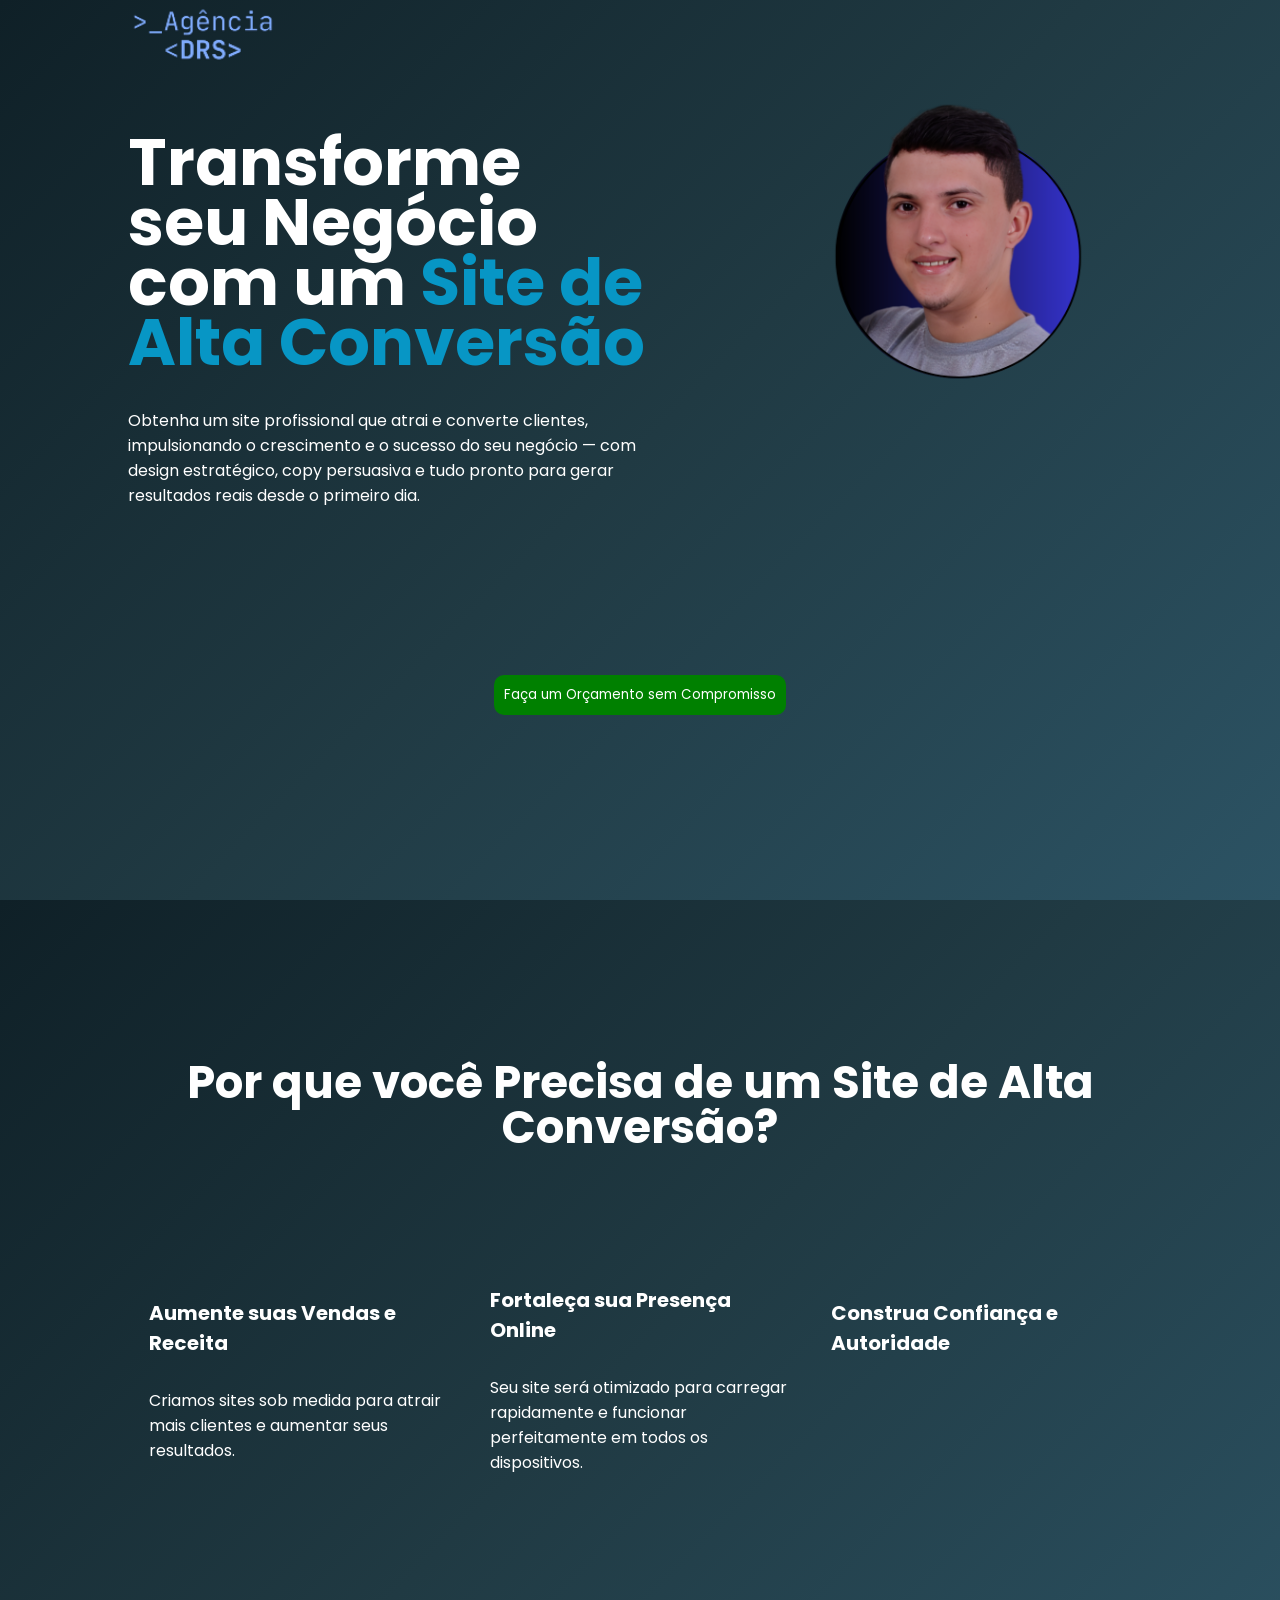
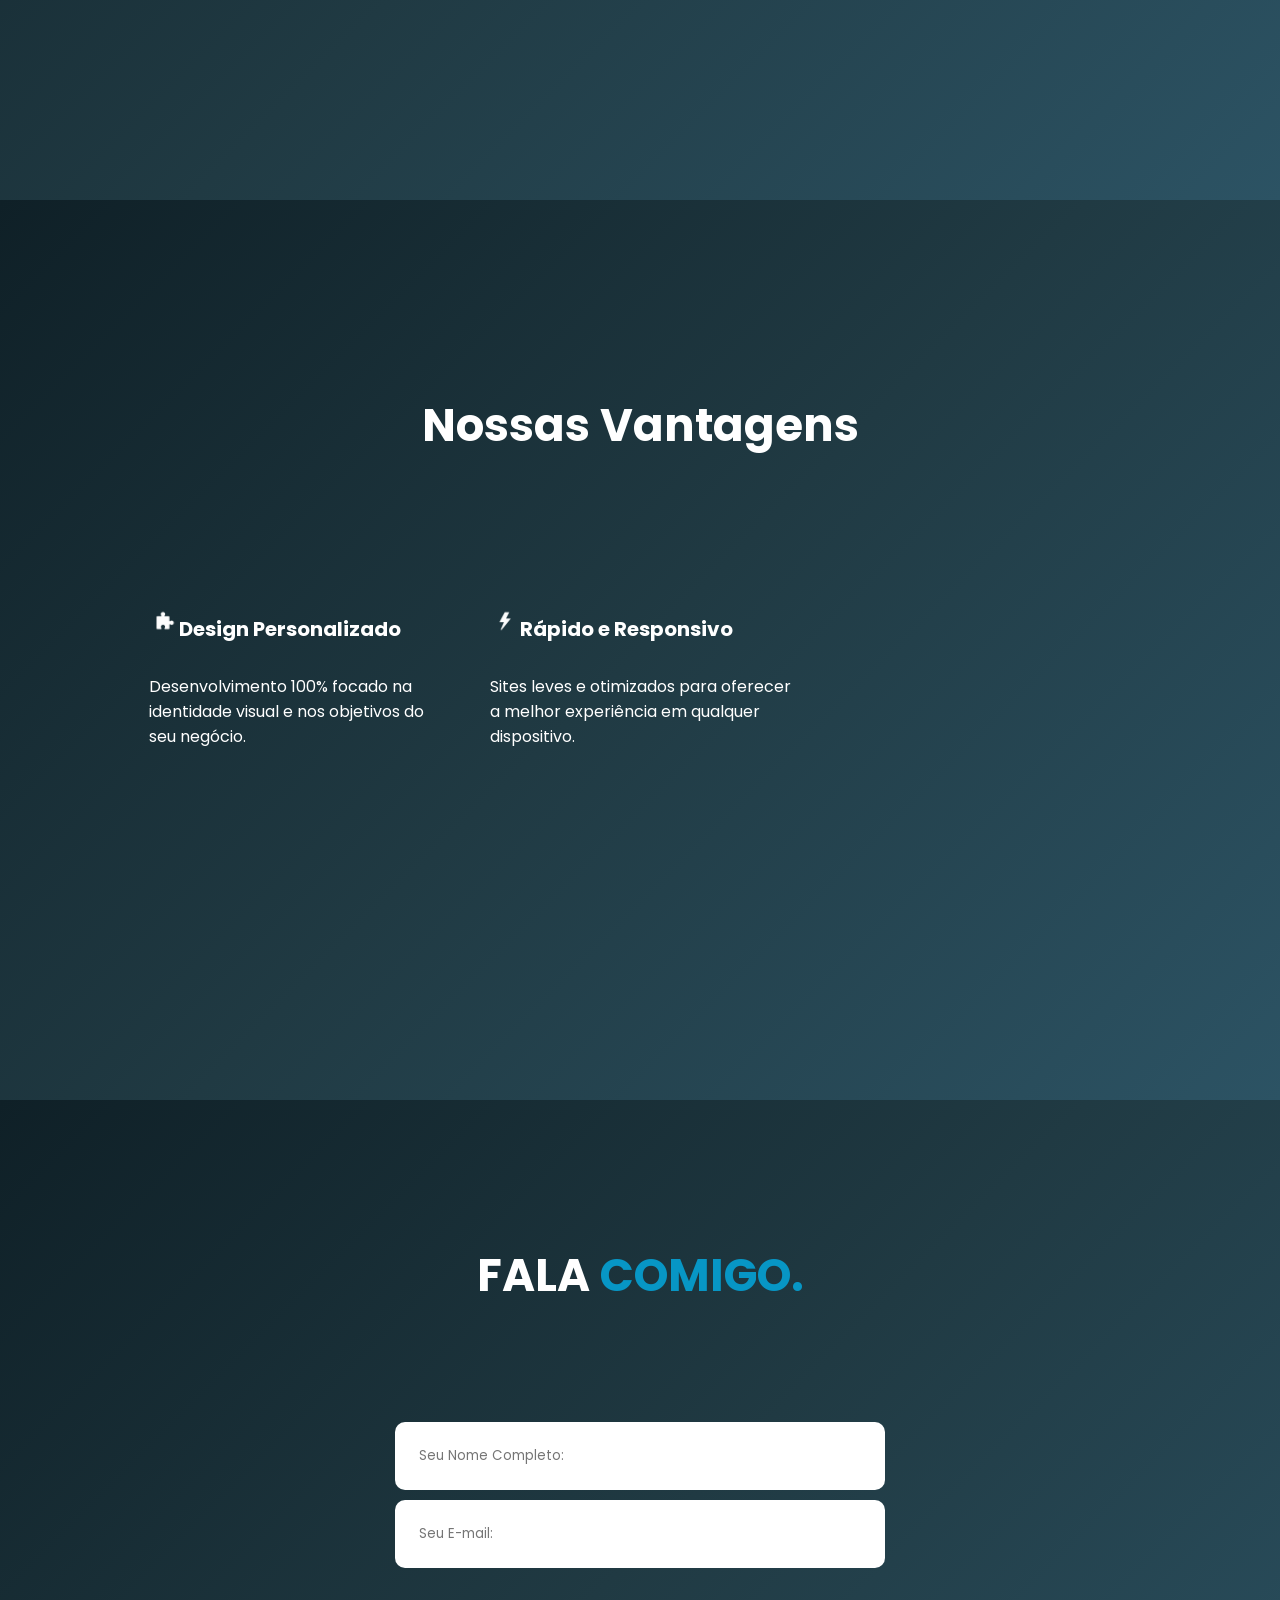
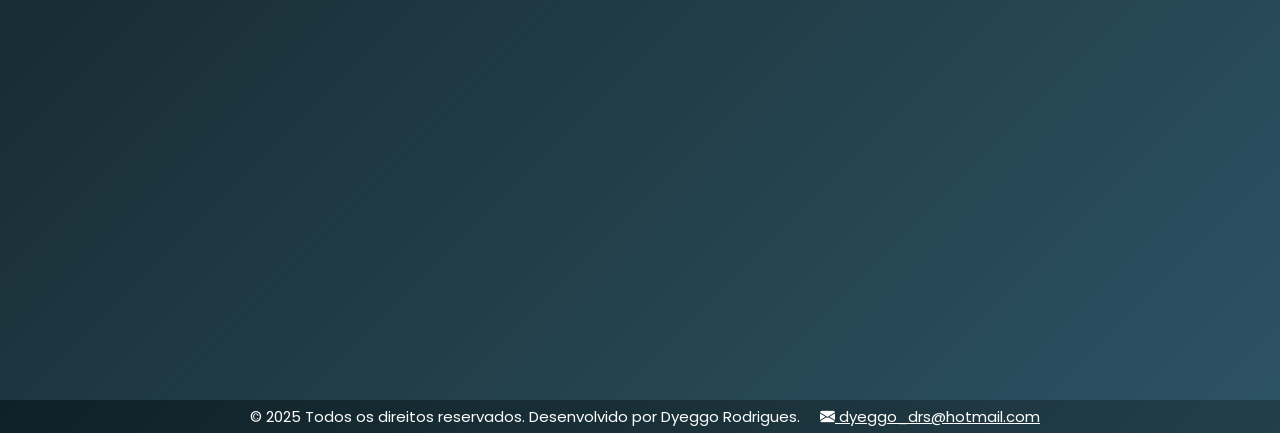
==== commit 5503e1eb: "atualiando css e adicioando foto dos icones" ====
--- a/index.html
+++ b/index.html
@@ -18,81 +18,169 @@
 
             <div class="logoIcon">
 
-                <img src="./images/logo-agencia-drs.png" class="fotoLogo" alt="logo da agência">
+                <img src="./images/logo-agencia-drs.png" class="fotoLogo revelar" alt="logo da agência">
 
                 
                 <div class="baner">
                     
                     <div class="textoTopo">
                         
-                        <h1>Transforme seu Negócio com um <span>Site de Alta Conversão</span></h1>
+                        <h1 class="revelar">Transforme seu Negócio com um <span>Site de Alta Conversão</span></h1>
                         
-                        <p>
-                            Obtenha um site profissional que atrai e convete clientes, impusionando o crescimento 
-                            e o sucesso do seu négocio.
+                        <p class="revelar">
+                            Obtenha um site profissional que atrai e converte clientes, impulsionando o crescimento e o sucesso do seu negócio — com design estratégico, copy persuasiva e tudo pronto para gerar resultados reais desde o primeiro dia.
                         </p>
-                        
-                        <a href="https://wa.me/5581983483354">
-                            <button class="btn-contato">Entre em Contato</button>
-                        </a>
                         
                     </div>
                     
                     <div class="minhaImageTopo">
                         
-                        <img src="./images/dyeggo-foto-semFundo-1.png" class="minhaFoto" alt="logo-site">
+                        <img src="./images/dyeggo-foto-semFundo-1.png" class="minhaFoto revelar" alt="logo-site">
 
                     </div>
-                    
+
                 </div>
+
+                <a href="https://wa.me/5581983483354" class="botaoTopo revelar">
+                    <button class="btn-contato">Faça um Orçamento sem Compromisso</button>
+                </a>
+
             </div>
 
         </section>
 
-        <section class="formulario">
+        <section class="copy1">
 
-                <h2 class="titulo">FALA <span>COMIGO.</span></h2>
+            <div class="logoIcon">
 
-                <form id="form-contato">
+                <h2 class="revelar">Por que você Precisa de um Site de Alta Conversão?</h2>
 
-                    <input type="text" name="" id="nome" placeholder="Seu Nome Completo:" required>
+                <div class="copyArgumentos">
+
+                    <div class="argumentos">
+
+                        <h3 class="revelar">Aumente suas Vendas e Receita</h3>
+
+                        <p class="revelar">Criamos sites sob medida para atrair mais clientes e aumentar seus resultados.</p>
+
+                    </div>
+
+                    <div class="argumentos">
+
+                        <h3 class="revelar">Fortaleça sua Presença Online</h3>
+
+                        <p class="revelar">Seu site será otimizado para carregar rapidamente e funcionar perfeitamente em todos os dispositivos.</p>
+
+                    </div>
+
+                    <div class="argumentos">
+
+                        <h3 class="revelar">Construa Confiança e Autoridade</h3>
+
+                        <p class="revelar">Posicione sua marca como referência no mercado e ganhe a confiança dos seus clientes.</p>
+
+                    </div>
+
+                </div>
+
+                <a href="https://wa.me/5581983483354" class="botaoCopy revelar">
+                    <button class="btn-contato">Orçamento sem Compromisso</button>
+                </a>
+
+            </div>
+
+        </section>
+
+        <section class="copy1">
+
+            <div class="logoIcon">
+
+                <h2 class="revelar">Nossas Vantagens</h2>
+
+                <div class="copyArgumentos">
+
+                    <div class="argumentos">
+
+                        <h3 class="revelar"> <img src="./images/foto-quebraCabça.png" class="iconeVantagem" alt="logo-raio">Design Personalizado</h3>
+
+                        <p class="revelar">Desenvolvimento 100% focado na identidade visual e nos objetivos do seu negócio.</p>
+
+                    </div>
+
+                    <div class="argumentos">
+
+                        <h3 class="revelar"> <img src="./images/foto-raio.png" class="iconeVantagem" alt="logo-raio">Rápido e Responsivo</h3>
+
+                        <p class="revelar">Sites leves e otimizados para oferecer a melhor experiência em qualquer dispositivo.</p>
+
+                    </div>
+
+                    <div class="argumentos">
+
+                        <h3 class="revelar"> <img src="./images/foto-seo1.png" class="iconeVantagem" alt="logo-raio">Otimização para SEO</h3>
+
+                        <p class="revelar">Seu site pronto para ser encontrado facilmente no Google e outros mecanismos de busca.</p>
+
+                    </div>
+
+                    
+                </div>
+
+            </div>
+
+        </section>
+
+        <section class="copy1">
+
+            <h2 class="tituloFormulario revelar">FALA <span>COMIGO.</span></h2>
+
+            <div class="formulario">
+
+                <form id="form-contato" class="revelar">
+        
+                    <input type="text" name="" id="nome" class="revelar" placeholder="Seu Nome Completo:" required>
                     <span class="erro" id="erro-nome"></span>
+        
+                    <input type="text" name="" id="email" class="revelar" placeholder="Seu E-mail:" required>
+                    <span class="erro" id="erro-email"></span>
+        
+                    <input type="text" name="" id="telefone" class="revelar" placeholder="Seu Celular:" required>
+                    <span class="erro" id="erro-telefone"></span>
+        
+                    <textarea name="" id="msg" class="revelar" placeholder="Sua Mensagem:" required></textarea>
+                    <span class="erro" id="erro-msg"></span>
+        
+                    <div class="btn-enviar revelar"><input type="submit" class="botaoEnviar" value="Enviar"></div>
+        
+                    <p id="mensagem-feedback"></p>
+        
+                </form>
 
-                    <input type="text" name="" id="email" placeholder="Seu E-mail:" required>
-                    <span class="erro" id="erro-email"></span>
+            </div>
 
-                    <input type="text" name="" id="telefone" placeholder="Seu Celular:" required>
-                    <span class="erro" id="erro-telefone"></span>
-
-                    <textarea name="" id="msg" placeholder="Sua Mensagem:" required></textarea>
-                    <span class="erro" id="erro-msg"></span>
-
-                    <div class="btn-enviar"><input type="submit" value="Enviar"></div>
-
-                    <p id="mensagem-feedback"></p>
-
-                </form>
         </section>
 
     </main>
 
     <footer>
 
-        <a href="https://www.linkedin.com/in/dyeggo-rodrigues-ba273b197/">
-            <button>
-                <i class="bi bi-linkedin"></i>
-            </button>
-        </a>
+        <p>
 
+            <p>© 2025 Todos os direitos reservados. Desenvolvido por Dyeggo Rodrigues.</p>
+            
+        </p>
         <p>
+
             <a href="mailto:dyeggo_drs@hotmail.com">
                 <i class="bi bi-envelope-fill"></i>
                 dyeggo_drs@hotmail.com
             </a>
+            
         </p>
 
     </footer>
 
+    <script src="./scripts/script.js" defer></script>
     <script src="./scripts/formulario.js" defer></script>
 
 </body>
--- a/src/style.css
+++ b/src/style.css
@@ -1,18 +1,16 @@
 @import url('https://fonts.googleapis.com/css2?family=Poppins:ital,wght@0,100;0,200;0,300;0,400;0,500;0,600;0,700;0,800;0,900;1,100;1,200;1,300;1,400;1,500;1,600;1,700;1,800;1,900&display=swap');
 
 /*-------------------------------------------------ANIMAÇÂO-------*/
-@keyframes flutuar {
-    0% {
-        top: 0;
-    }
-
-    100% {
-        top: 30px;
-    }
-}
-
-.animacao {
-    animation: flutuar 3s;
+
+.revelar {
+  opacity: 0;
+  transform: translateY(20px);
+  transition: opacity 0.6s ease, transform 0.6s ease;
+}
+
+.revelar.visivel {
+  opacity: 1;
+  transform: translateY(0);
 }
 
 /*------------------------------------------------------------------------*/
@@ -43,18 +41,17 @@
 }
 
 main {
-    background-color: rgb(107, 66, 16);/* ----------------apagarrrrrr*/
     display: flex;
     flex-direction: column;
     align-items: center;
 }
 
 footer {
-    background-color: aqua;
-    display: flex;
-    max-width: 930px;
-    width: 100%;
-    height: 100vh;
+    display: flex;
+    justify-content: center;
+    max-width: 1024px;
+    width: 100%;
+    height: 10vh;
 }
 
 span {
@@ -78,25 +75,35 @@
     display: flex;
     justify-content: center;
     align-items: center;
-    height: 80vh;
+    height: 40vh;
 }
 
 .textoTopo {
     max-width: 524px;
-}
+    margin-top: 150px;
+}
+
 
 h1 {
-    font-size: 40px;
-    line-height: 40px;
+    font-size: 65px;
+    line-height: 60px;
 }
 
 .textoTopo p {
-    margin-top: 10px;
-}
-
-button {
+    margin-top: 35px;
+}
+
+.botaoTopo {
+    display: flex;
+    justify-content: center;
+    align-items: center;
+    text-decoration: none;
+    margin-top: 250px;
+}
+
+ button {
     background-color: green;
-    margin-top: 10px;
+    color: #fff;
     padding: 10px;
     border: none;
     border-radius: 10px;
@@ -105,7 +112,7 @@
 }
 
 button:hover {
-    box-shadow: 0 0 20px 5px #0796c5;
+    box-shadow: 0 0 10px 2px rgb(0, 163, 0);
     transform: scale(1.05);
     color: #fff;
 }
@@ -115,6 +122,116 @@
 }
 
 .minhaFoto {
-    width: 500px;
+    width: 650px;
     height: auto;
-}+}
+
+/*-------------------------------------seção copy*/
+
+.copy1 {
+    display: flex;
+    justify-content: center;
+    align-items: center;
+}
+
+h2 {
+    text-align: center;
+    font-size: 45px;
+    line-height: 45px;
+    text-align: center;
+}
+
+
+.copyArgumentos {
+    display: flex;
+    justify-content:center;
+    align-items: center;
+    height: 50vh;
+}
+
+.argumentos {
+    max-width: 341px;
+    margin: 230px 0 220px 0;
+    padding: 20px;
+}
+
+h3 {
+    margin-bottom: 30px;
+    font-size: 20px;
+    text-align: left;
+}
+
+.iconeVantagem {
+    width: 30px;
+}
+
+.botaoCopy {
+    display: flex;
+    justify-content: center;
+    align-items: center;
+    text-decoration: none;
+}
+
+/*-----------------------------seção formulario*/
+
+h2.tituloFormulario{
+    margin-bottom: 180px;
+}
+
+.formulario {
+    display: flex;
+    justify-content: center;
+    align-items: center;
+    width: 100%;
+    max-width: 500px;
+    margin-bottom: 100px;
+    height: 30vh;
+}
+ 
+form {
+    display: flex;
+    flex-direction: column;
+    width: 100%;
+}
+
+form input, form textarea {
+    padding: 24px;
+    margin: 5px;
+    border-radius: 10px;
+    border: none;
+}
+
+textarea {
+  resize: none;
+}
+
+.btn-enviar {
+    display: flex;
+    justify-content: center;
+}
+
+.botaoEnviar {
+    background-color: #1232e7;
+    color: #fff;
+    padding: 15px;
+    cursor: pointer;
+    transition: .3s;
+}
+
+.botaoEnviar:hover {
+    box-shadow: 0 0 10px 2px #1232e7;
+    transform: scale(1.05);
+}
+
+/* ------------------------------------------rodapé-------------- */
+
+footer p {
+    font-size: 15px;
+    padding: 5px;
+}
+
+footer a {
+    color: #fff;
+}
+
+/*---------------------------------------- animação*/
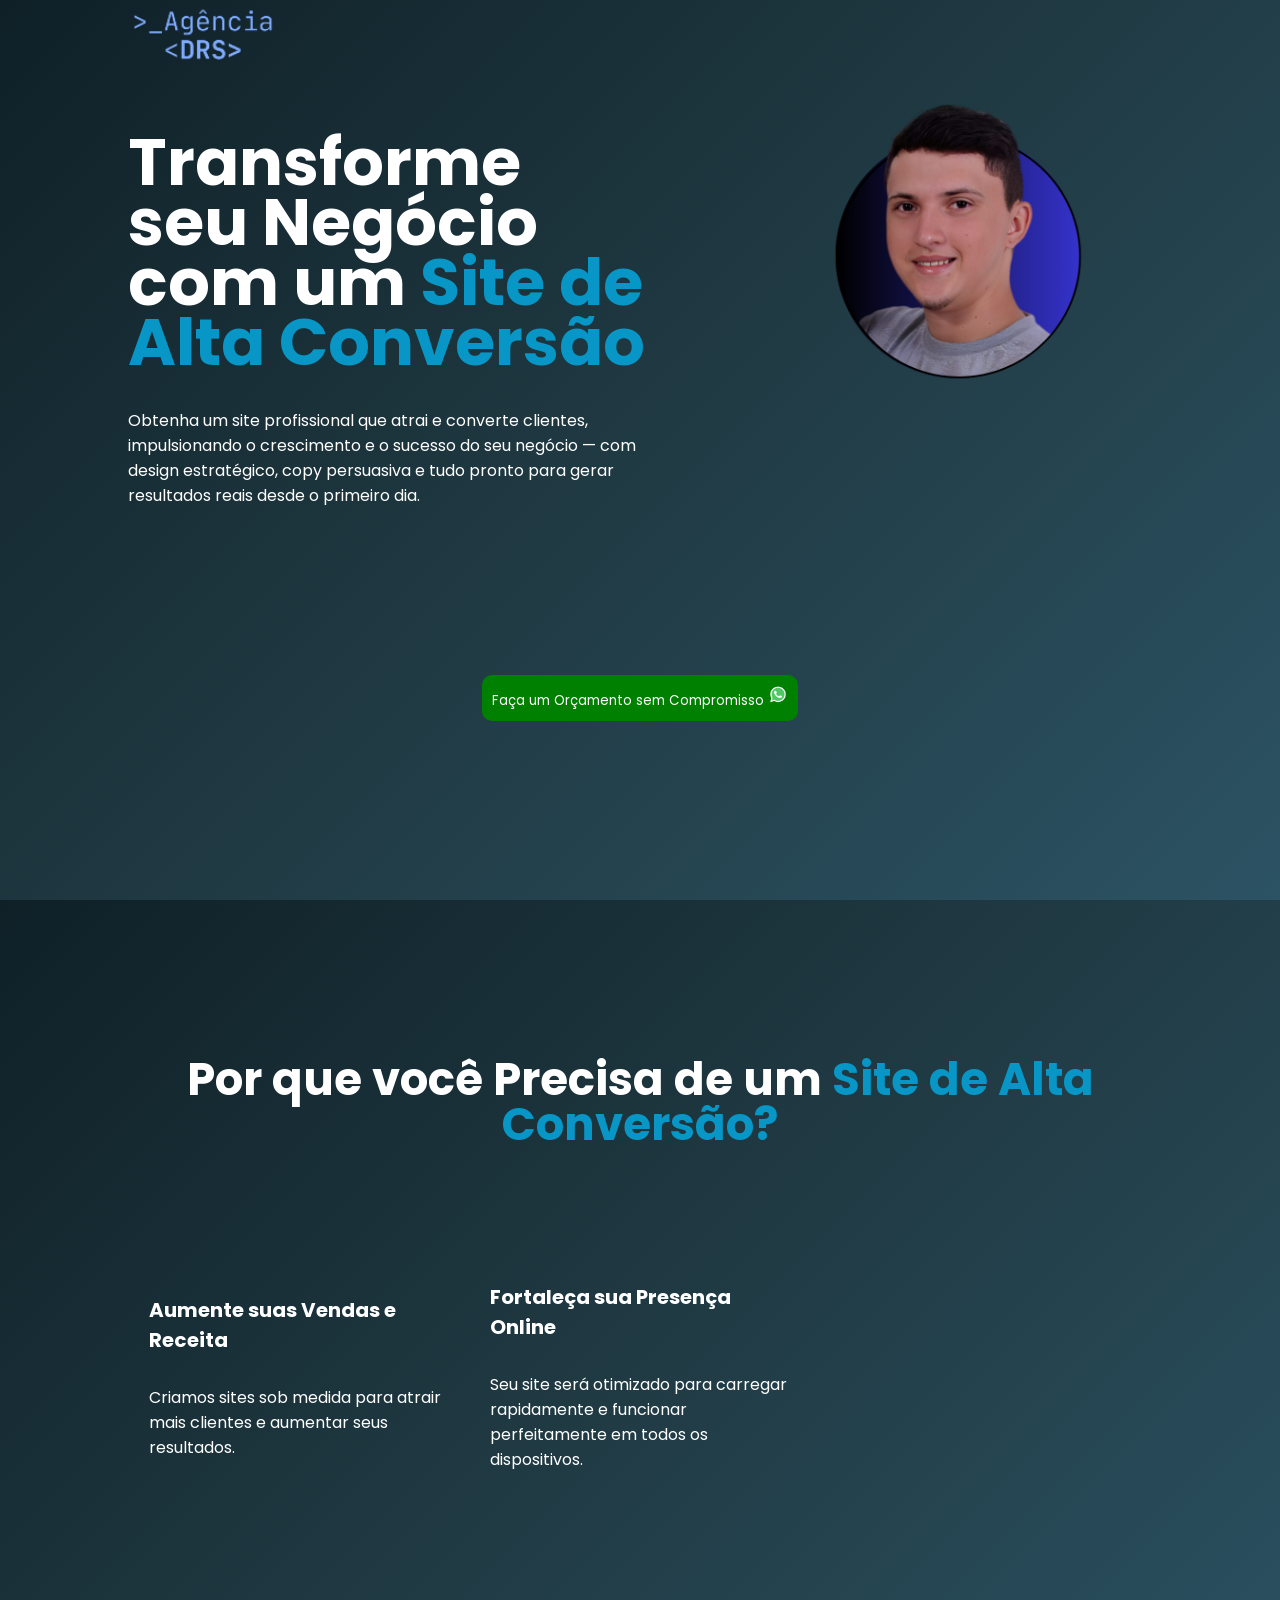
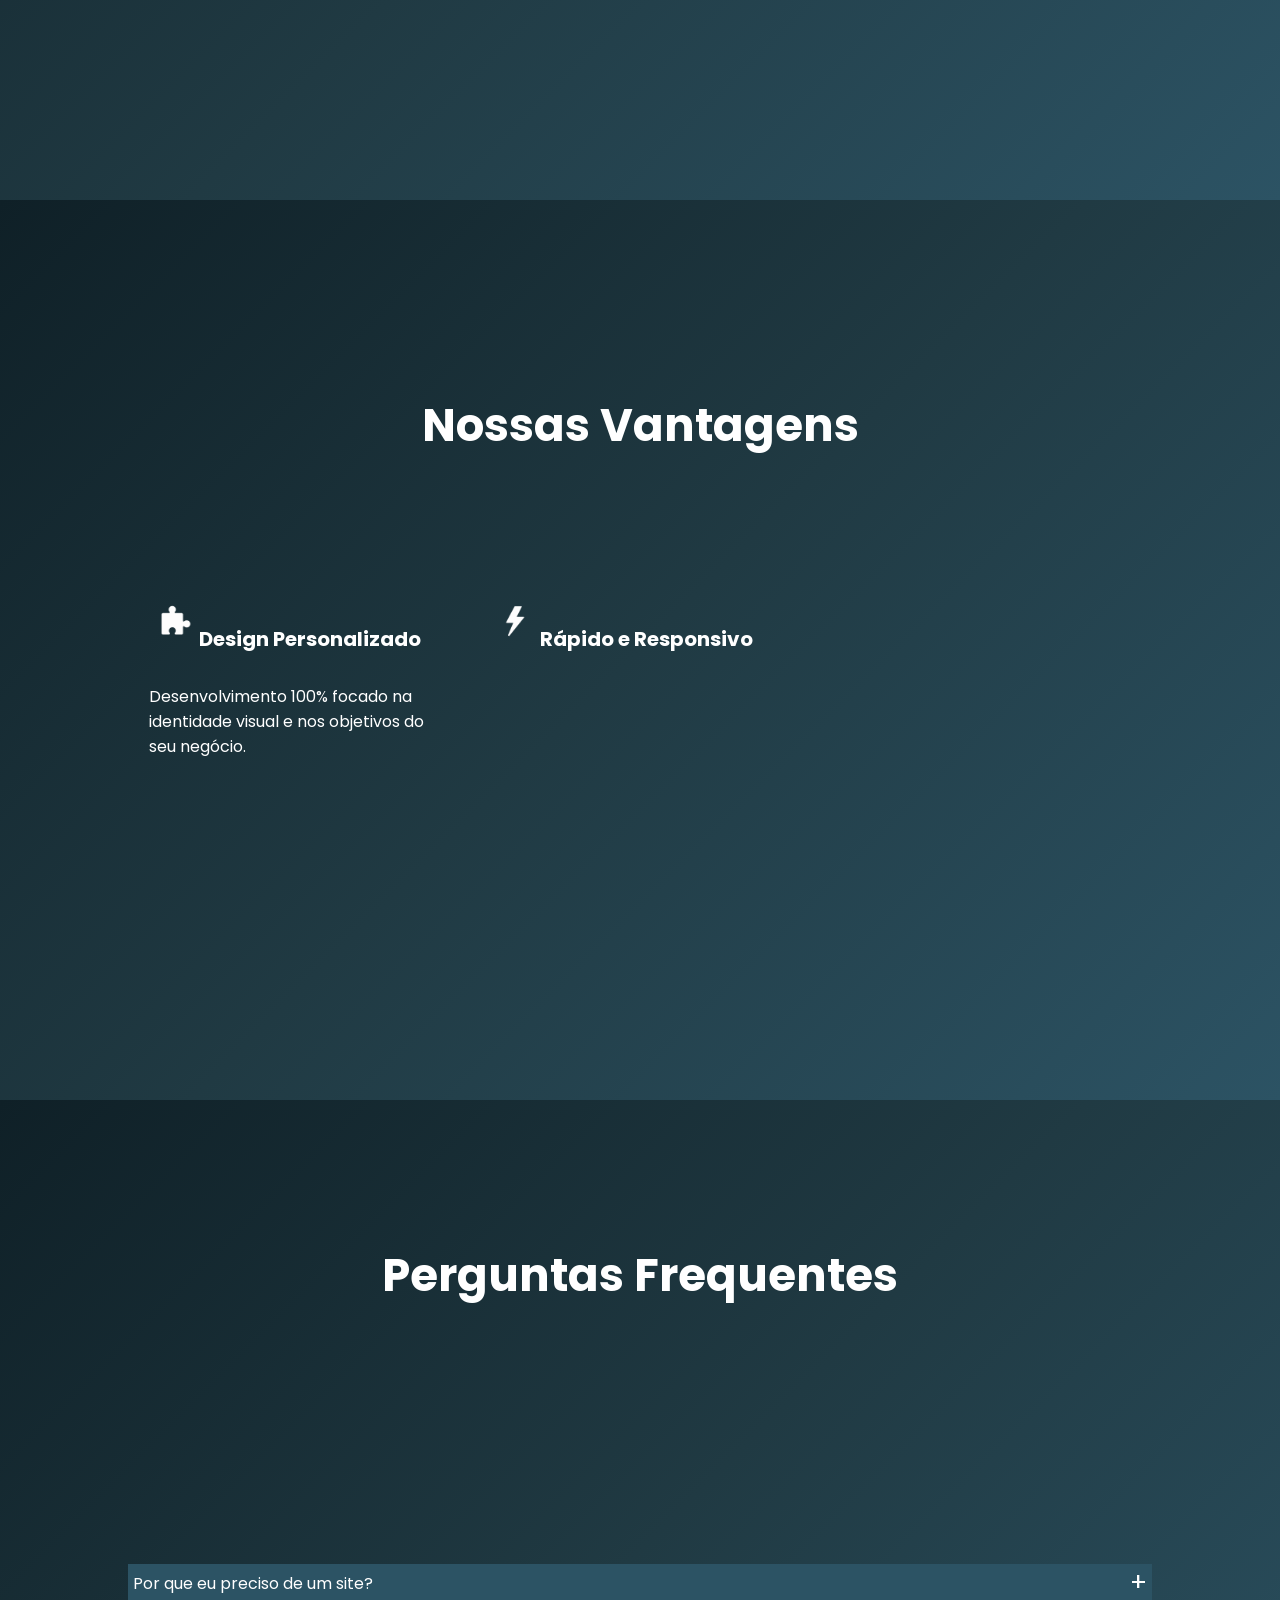
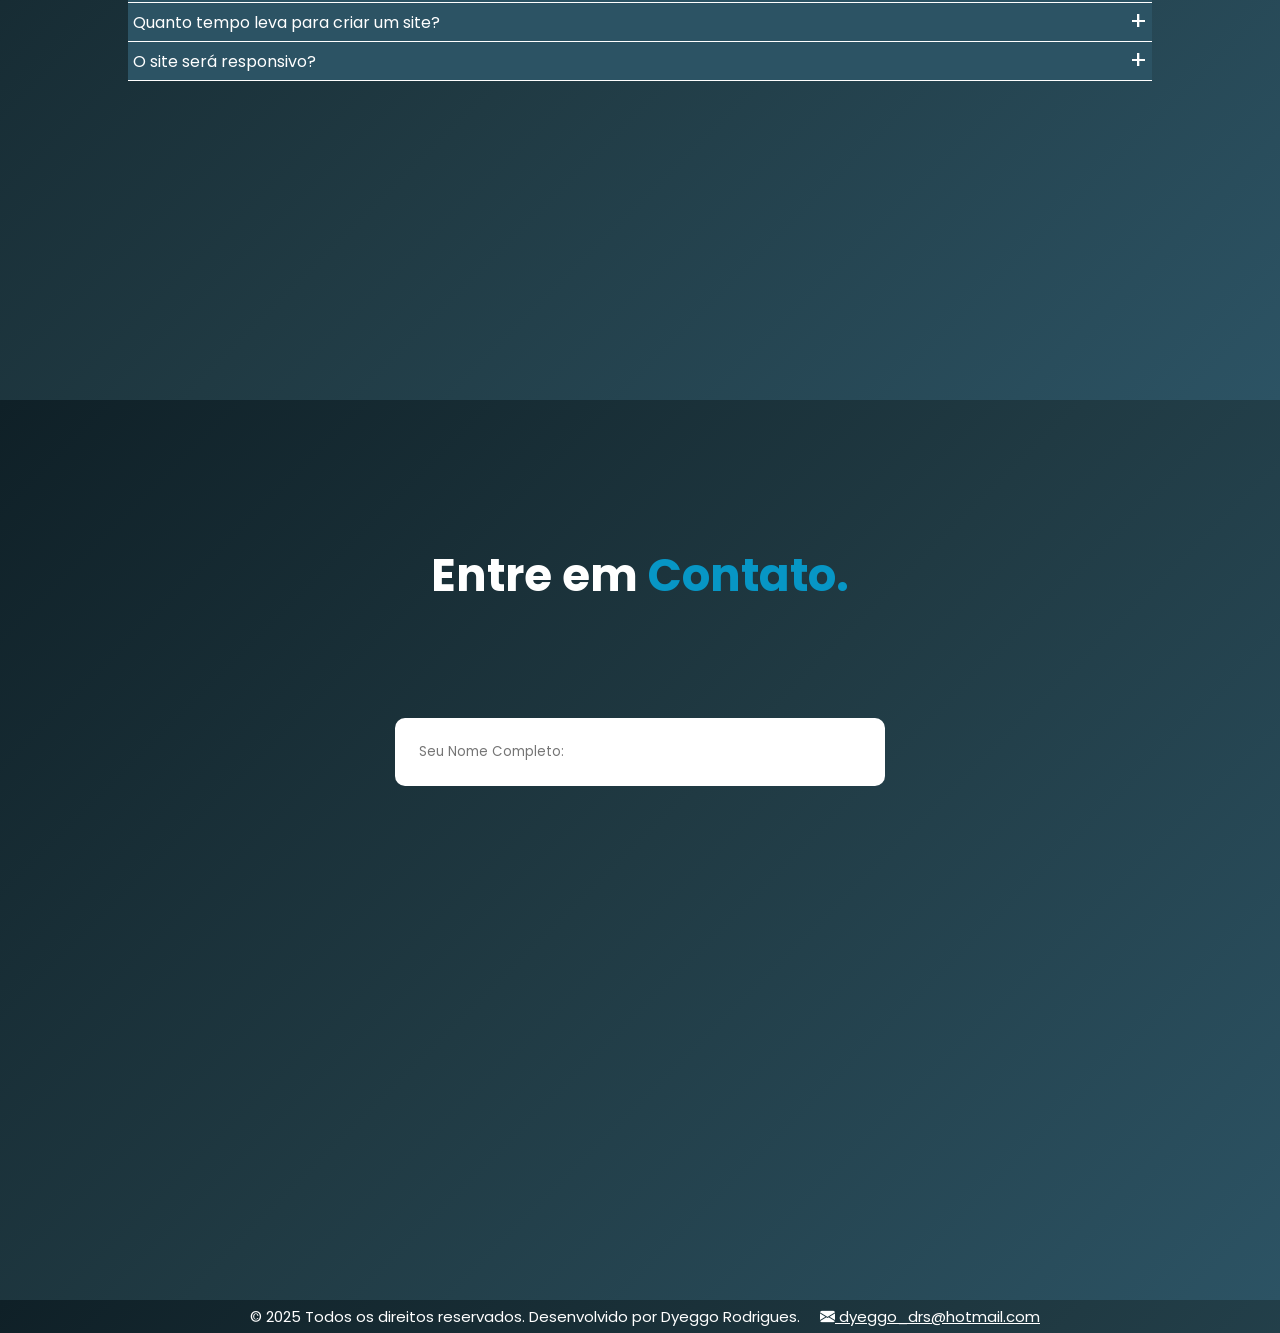
==== commit 7cff0ac1: "adicioando nova seção de faq e mudando algumas estilizações e o codigo do formulario para que funcio" ====
--- a/index.html
+++ b/index.html
@@ -16,7 +16,7 @@
 
         <section>
 
-            <div class="logoIcon">
+            <div class="containeVertical">
 
                 <img src="./images/logo-agencia-drs.png" class="fotoLogo revelar" alt="logo da agência">
 
@@ -42,18 +42,18 @@
                 </div>
 
                 <a href="https://wa.me/5581983483354" class="botaoTopo revelar">
-                    <button class="btn-contato">Faça um Orçamento sem Compromisso</button>
+                    <button class="btn-contato">Faça um Orçamento sem Compromisso <img src="./images/icone-whatsapp.png" class="iconeWhatsapp" alt="foto-whatsapp"></button>
                 </a>
 
             </div>
 
         </section>
 
-        <section class="copy1">
-
-            <div class="logoIcon">
-
-                <h2 class="revelar">Por que você Precisa de um Site de Alta Conversão?</h2>
+        <section class="container">
+
+            <div class="containeVertical">
+
+                <h2 class="revelar">Por que você Precisa de um <span>Site de Alta Conversão?</span></h2>
 
                 <div class="copyArgumentos">
 
@@ -84,16 +84,16 @@
                 </div>
 
                 <a href="https://wa.me/5581983483354" class="botaoCopy revelar">
-                    <button class="btn-contato">Orçamento sem Compromisso</button>
+                    <button class="btn-contato">Faça um Orçamento sem Compromisso <img src="./images/icone-whatsapp.png" class="iconeWhatsapp" alt="foto-whatsapp"></button>
                 </a>
 
             </div>
 
         </section>
 
-        <section class="copy1">
-
-            <div class="logoIcon">
+        <section class="container">
+
+            <div class="containeVertical">
 
                 <h2 class="revelar">Nossas Vantagens</h2>
 
@@ -101,7 +101,7 @@
 
                     <div class="argumentos">
 
-                        <h3 class="revelar"> <img src="./images/foto-quebraCabça.png" class="iconeVantagem" alt="logo-raio">Design Personalizado</h3>
+                        <h3 class="revelar"> <img src="./images/foto-quebraCabça.png" class="iconeImagem" alt="logo-raio">Design Personalizado</h3>
 
                         <p class="revelar">Desenvolvimento 100% focado na identidade visual e nos objetivos do seu negócio.</p>
 
@@ -109,7 +109,7 @@
 
                     <div class="argumentos">
 
-                        <h3 class="revelar"> <img src="./images/foto-raio.png" class="iconeVantagem" alt="logo-raio">Rápido e Responsivo</h3>
+                        <h3 class="revelar"> <img src="./images/foto-raio.png" class="iconeImagem" alt="logo-raio">Rápido e Responsivo</h3>
 
                         <p class="revelar">Sites leves e otimizados para oferecer a melhor experiência em qualquer dispositivo.</p>
 
@@ -117,7 +117,7 @@
 
                     <div class="argumentos">
 
-                        <h3 class="revelar"> <img src="./images/foto-seo1.png" class="iconeVantagem" alt="logo-raio">Otimização para SEO</h3>
+                        <h3 class="revelar"> <img src="./images/foto-seo1.png" class="iconeImagem" alt="logo-raio">Otimização para SEO</h3>
 
                         <p class="revelar">Seu site pronto para ser encontrado facilmente no Google e outros mecanismos de busca.</p>
 
@@ -130,30 +130,55 @@
 
         </section>
 
-        <section class="copy1">
-
-            <h2 class="tituloFormulario revelar">FALA <span>COMIGO.</span></h2>
+        <section class="container">
+                
+                <h2 class="revelar">Perguntas Frequentes</h2>
+
+                <div class="quiz">
+
+                    <dl>
+                        <dt class="revelar">Por que eu preciso de um site? <span>+</span></dt>
+                        <dd>Um site profissional aumenta sua visibilidade online e atrai mais clientes.</dd>
+        
+                        <dt class="revelar">Quanto tempo leva para criar um site? <span>+</span></dt>
+                        <dd>O prazo varia conforme a complexidade, mas geralmente entregamos em até 15 dias úteis.</dd>
+        
+                        <dt class="revelar">O site será responsivo? <span>+</span></dt>
+                        <dd>Sim! Todos os nossos sites são otimizados para celular, tablet e desktop.</dd>
+                    </dl>
+
+                </div>
+
+        </section>
+
+        <section class="container">
+
+            <h2 class="tituloFormulario revelar">Entre em <span>Contato.</span></h2>
 
             <div class="formulario">
 
-                <form id="form-contato" class="revelar">
-        
-                    <input type="text" name="" id="nome" class="revelar" placeholder="Seu Nome Completo:" required>
+                <form action="https://formsubmit.co/dyeggodrs1@gmail.com" method="POST" id="form-contato" class="revelar">
+                    <!-- Proteção contra spam e redirecionamento -->
+                    <input type="hidden" name="_captcha" value="false">
+                    <input type="hidden" name="_next" value="http://127.0.0.1:5500/index.html">
+
+                    <input type="text" name="nome" id="nome" class="revelar" placeholder="Seu Nome Completo:" required>
                     <span class="erro" id="erro-nome"></span>
-        
-                    <input type="text" name="" id="email" class="revelar" placeholder="Seu E-mail:" required>
+
+                    <input type="email" name="email" id="email" class="revelar" placeholder="Seu E-mail:" required>
                     <span class="erro" id="erro-email"></span>
-        
-                    <input type="text" name="" id="telefone" class="revelar" placeholder="Seu Celular:" required>
+
+                    <input type="text" name="numero" id="telefone" class="revelar" placeholder="Seu Celular:" required>
                     <span class="erro" id="erro-telefone"></span>
-        
-                    <textarea name="" id="msg" class="revelar" placeholder="Sua Mensagem:" required></textarea>
+
+                    <textarea name="texto" id="msg" class="revelar" placeholder="Sua Mensagem:" required></textarea>
                     <span class="erro" id="erro-msg"></span>
-        
-                    <div class="btn-enviar revelar"><input type="submit" class="botaoEnviar" value="Enviar"></div>
-        
+
+                    <div class="btn-enviar revelar">
+                        <input type="submit" class="botaoEnviar" value="Enviar">
+                    </div>
+
                     <p id="mensagem-feedback"></p>
-        
                 </form>
 
             </div>
@@ -180,8 +205,9 @@
 
     </footer>
 
+    <script src="./scripts/formulario.js" defer></script>
     <script src="./scripts/script.js" defer></script>
-    <script src="./scripts/formulario.js" defer></script>
+    <script src="./scripts/quiz.js" defer></script>
 
 </body>
 
--- a/src/style.css
+++ b/src/style.css
@@ -60,12 +60,12 @@
 
 /* ------------------------ seção logo */
 
-section .logoIcon {
-    display: flex;
-    flex-direction: column;
-}
-
-section .logoIcon .fotoLogo {
+section .containeVertical {
+    display: flex;
+    flex-direction: column;
+}
+
+section .containeVertical .fotoLogo {
     width: 150px;
     height: auto;
     margin-top: 5px;
@@ -128,7 +128,7 @@
 
 /*-------------------------------------seção copy*/
 
-.copy1 {
+.container {
     display: flex;
     justify-content: center;
     align-items: center;
@@ -161,8 +161,11 @@
     text-align: left;
 }
 
-.iconeVantagem {
-    width: 30px;
+.iconeImagem {
+    width: 50px;
+}
+.iconeWhatsapp {
+    width: 20px;
 }
 
 .botaoCopy {
@@ -172,7 +175,50 @@
     text-decoration: none;
 }
 
-/*-----------------------------seção formulario*/
+/*----------------------------Seçao caixa de perguntas-----------------*/
+
+.quiz {
+    display: flex;
+    justify-content: center;
+    align-items: center;
+    width: 100%;
+    height: 50vh;
+    margin-top: 100px;
+}
+
+dl {
+    width: 100%;
+    
+}
+
+dl dt {
+    display: flex;
+    justify-content: space-between;
+    align-items: center;
+    background-color: #2c5364;
+    border-bottom: 1px solid #fff;
+    padding: 0px 5px;
+}
+dt span {
+    color: #fff;
+    text-decoration: none;
+    font-size: 25px;
+}
+
+dl dd {
+    max-height: 0;
+    overflow: hidden;
+    transition: max-height 0.4s ease, padding 0.4s ease;
+    padding: 0 20px;
+    background-color: #2c53644b;
+}
+
+dl dd.ativo {
+    max-height: 500px;
+    padding: 20px;
+}
+
+/*-----------------------------Seção formulario*/
 
 h2.tituloFormulario{
     margin-bottom: 180px;
@@ -223,6 +269,18 @@
     transform: scale(1.05);
 }
 
+.erro-campo {
+    border: 2px solid red;
+    background-color: #ffe6e6;
+}
+
+.erro {
+    color: red;
+    font-size: 0.9em;
+    margin-top: 2px;
+    display: block;
+}
+
 /* ------------------------------------------rodapé-------------- */
 
 footer p {
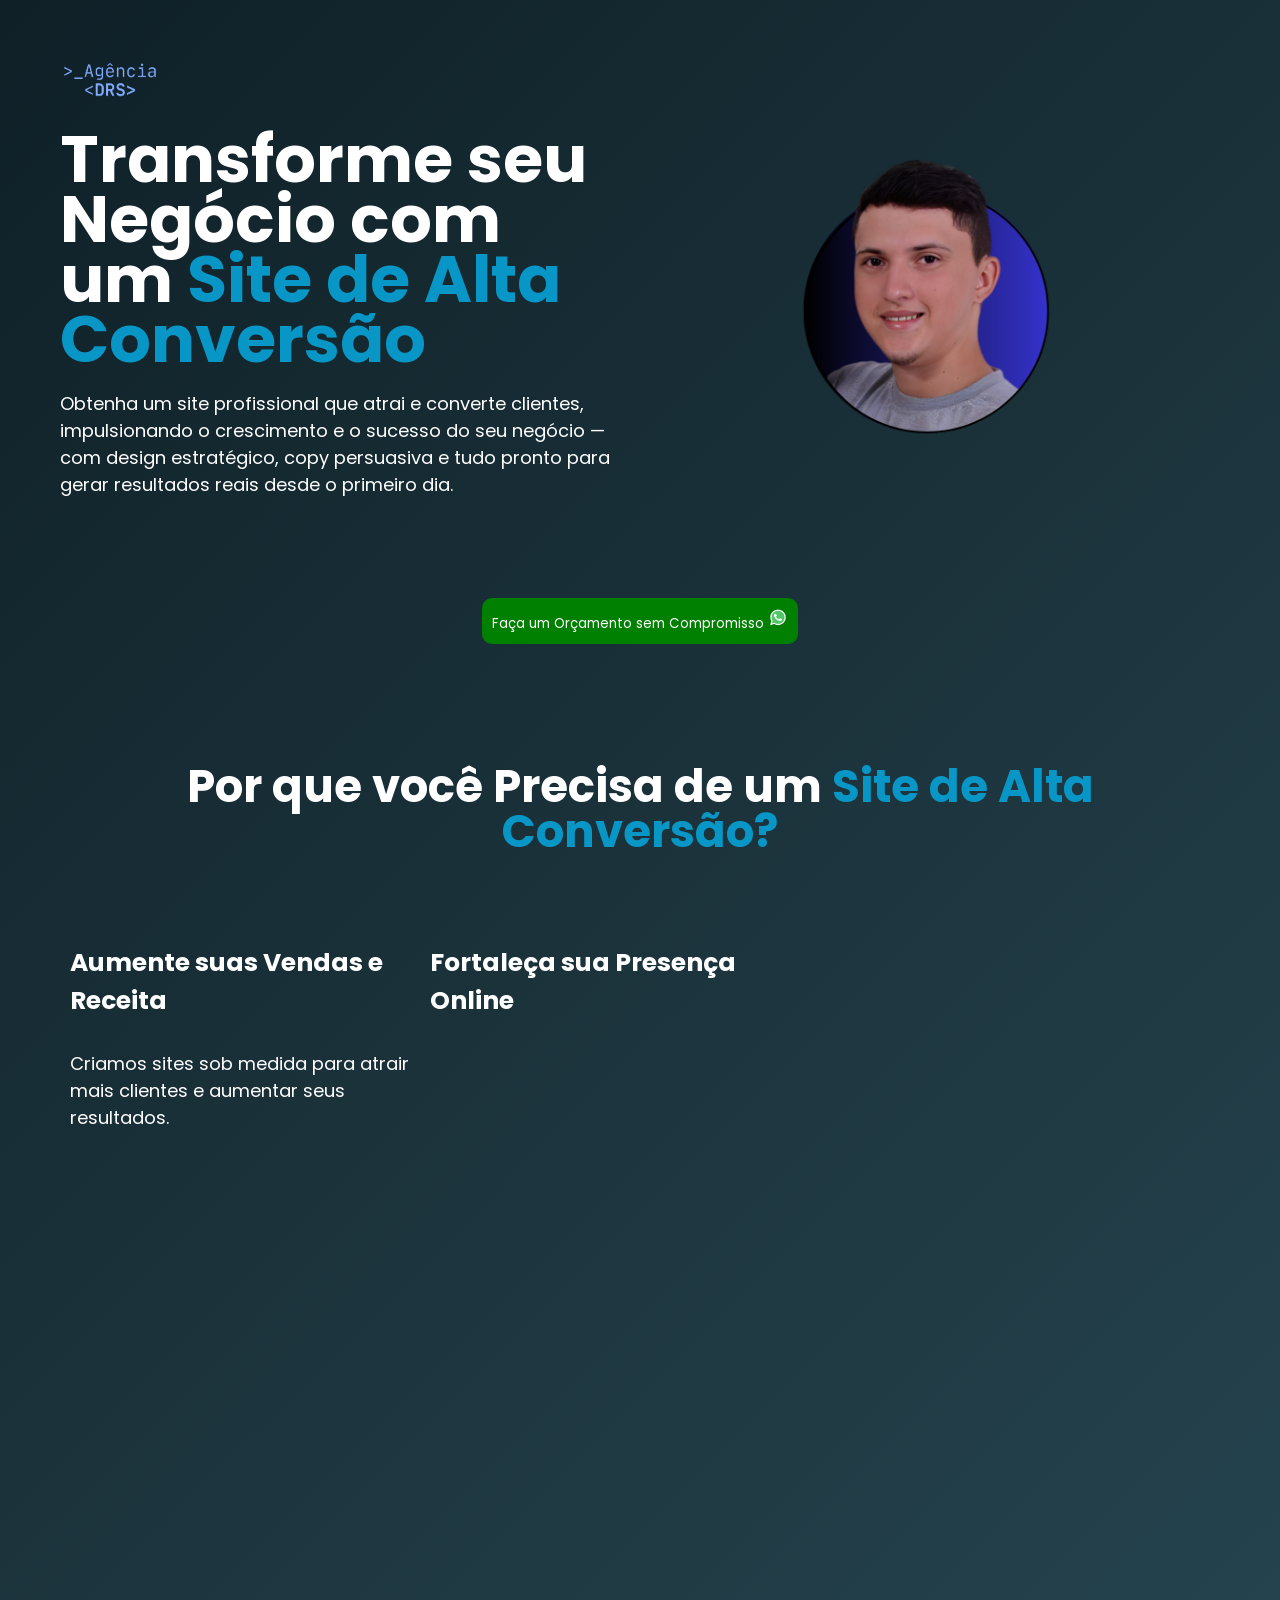
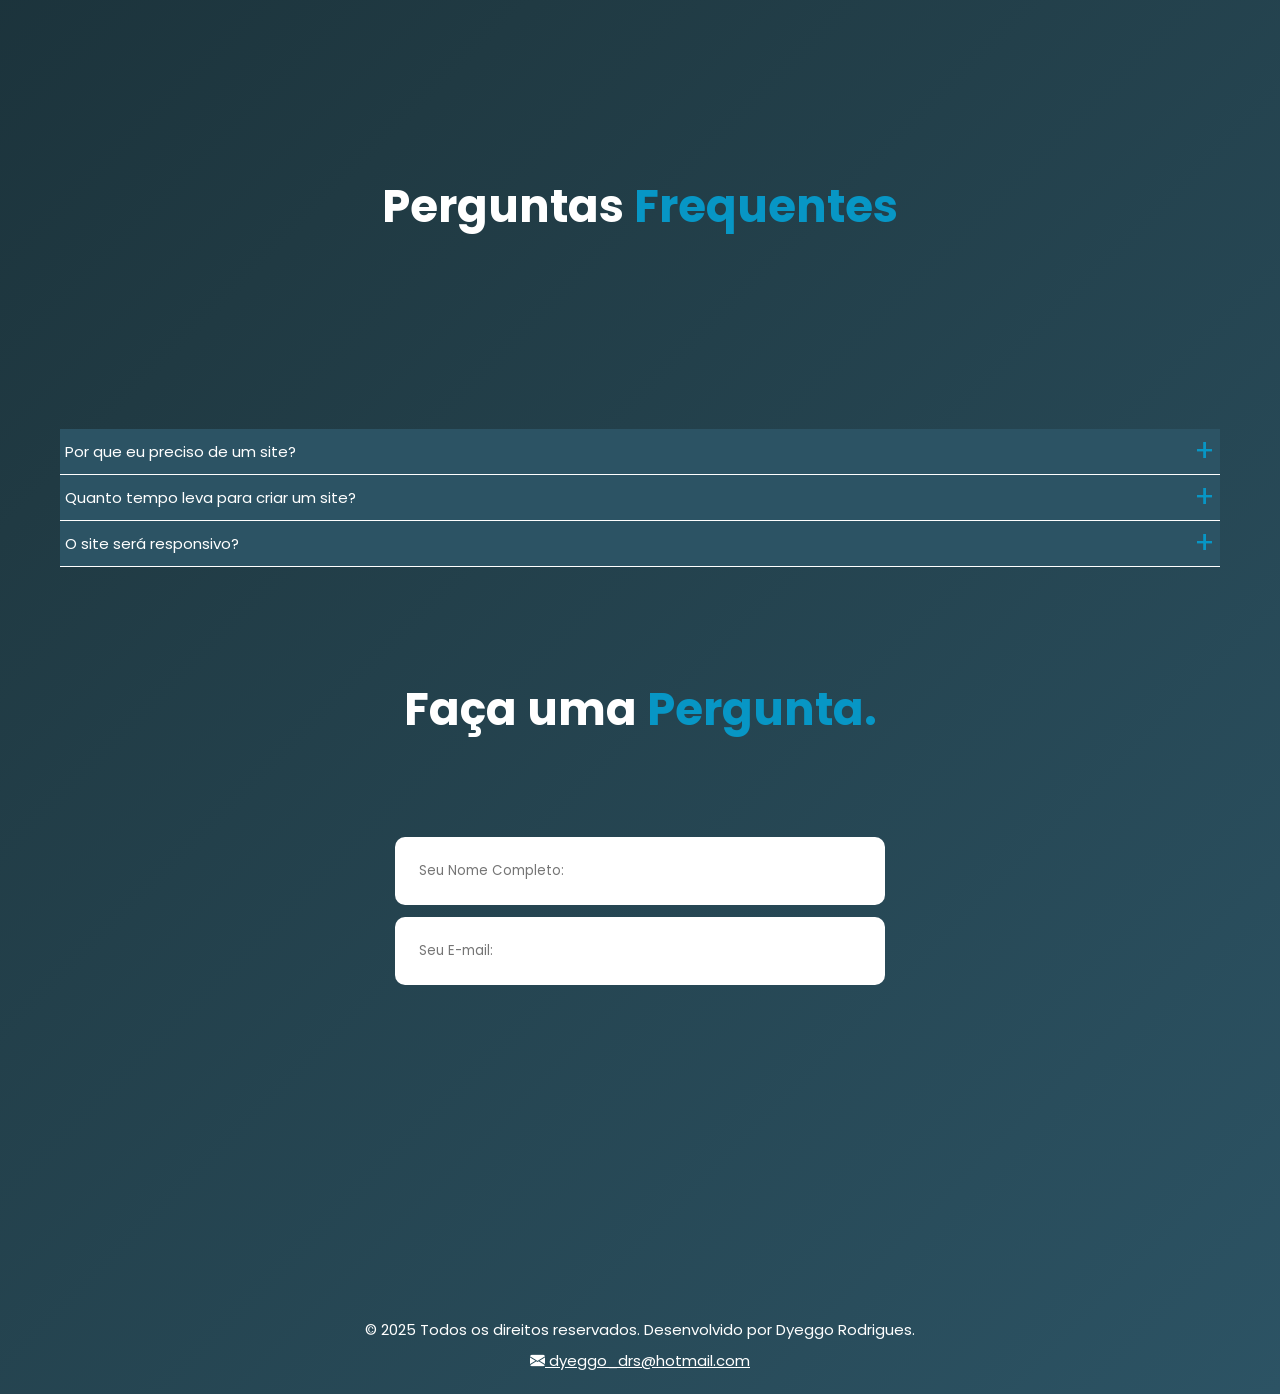
==== commit bf2423b2: "corrigindo bug" ====
--- a/index.html
+++ b/index.html
@@ -16,7 +16,7 @@
 
         <section>
 
-            <div class="containeVertical">
+            <div class="containeVerticalTopo">
 
                 <img src="./images/logo-agencia-drs.png" class="fotoLogo revelar" alt="logo da agência">
 
@@ -41,7 +41,7 @@
 
                 </div>
 
-                <a href="https://wa.me/5581983483354" class="botaoTopo revelar">
+                <a href="https://wa.me/5581983483354" class="botaoTopo botaoCopy revelar">
                     <button class="btn-contato">Faça um Orçamento sem Compromisso <img src="./images/icone-whatsapp.png" class="iconeWhatsapp" alt="foto-whatsapp"></button>
                 </a>
 
@@ -49,90 +49,70 @@
 
         </section>
 
-        <section class="container">
+        <section class="posicaoVertical">
+
+            <h2 class="revelar">Por que você Precisa de um <span>Site de Alta Conversão?</span></h2>
 
             <div class="containeVertical">
 
-                <h2 class="revelar">Por que você Precisa de um <span>Site de Alta Conversão?</span></h2>
+                <div class="argumentos">
 
-                <div class="copyArgumentos">
-
-                    <div class="argumentos">
-
-                        <h3 class="revelar">Aumente suas Vendas e Receita</h3>
-
-                        <p class="revelar">Criamos sites sob medida para atrair mais clientes e aumentar seus resultados.</p>
-
-                    </div>
-
-                    <div class="argumentos">
-
-                        <h3 class="revelar">Fortaleça sua Presença Online</h3>
-
-                        <p class="revelar">Seu site será otimizado para carregar rapidamente e funcionar perfeitamente em todos os dispositivos.</p>
-
-                    </div>
-
-                    <div class="argumentos">
-
-                        <h3 class="revelar">Construa Confiança e Autoridade</h3>
-
-                        <p class="revelar">Posicione sua marca como referência no mercado e ganhe a confiança dos seus clientes.</p>
-
-                    </div>
+                    <h3 class="revelar">Aumente suas Vendas e Receita</h3>
+                    <p class="revelar">Criamos sites sob medida para atrair mais clientes e aumentar seus resultados.</p>
 
                 </div>
 
-                <a href="https://wa.me/5581983483354" class="botaoCopy revelar">
-                    <button class="btn-contato">Faça um Orçamento sem Compromisso <img src="./images/icone-whatsapp.png" class="iconeWhatsapp" alt="foto-whatsapp"></button>
-                </a>
+                <div class="argumentos">
 
+                    <h3 class="revelar">Fortaleça sua Presença Online</h3>
+                    <p class="revelar">Seu site será otimizado para carregar rapidamente e funcionar perfeitamente em todos os dispositivos.</p>
+
+                </div>
+
+                <div class="argumentos">
+
+                    <h3 class="revelar">Construa Confiança e Autoridade</h3>
+                    <p class="revelar">Posicione sua marca como referência no mercado e ganhe a confiança dos seus clientes.</p>
+
+                </div>
             </div>
 
-        </section>
-
-        <section class="container">
+            <h2 class="revelar">Nossas <span>Vantagens</span></h2>
 
             <div class="containeVertical">
 
-                <h2 class="revelar">Nossas Vantagens</h2>
+                <div class="argumentos">
 
-                <div class="copyArgumentos">
+                    <h3 class="revelar"> <img src="./images/foto-quebraCabça.png" class="iconeImagem" alt="logo-raio">Design Personalizado</h3>
+                    <p class="revelar">Desenvolvimento 100% focado na identidade visual e nos objetivos do seu negócio.</p>
 
-                    <div class="argumentos">
+                </div>
 
-                        <h3 class="revelar"> <img src="./images/foto-quebraCabça.png" class="iconeImagem" alt="logo-raio">Design Personalizado</h3>
+                <div class="argumentos">
 
-                        <p class="revelar">Desenvolvimento 100% focado na identidade visual e nos objetivos do seu negócio.</p>
+                    <h3 class="revelar"> <img src="./images/foto-raio.png" class="iconeImagem" alt="logo-raio">Rápido e Responsivo</h3>
+                    <p class="revelar">Sites leves e otimizados para oferecer a melhor experiência em qualquer dispositivo.</p>
 
-                    </div>
+                </div>
 
-                    <div class="argumentos">
+                <div class="argumentos">
 
-                        <h3 class="revelar"> <img src="./images/foto-raio.png" class="iconeImagem" alt="logo-raio">Rápido e Responsivo</h3>
+                    <h3 class="revelar"> <img src="./images/foto-seo1.png" class="iconeImagem" alt="logo-raio">Otimização para SEO</h3>
+                    <p class="revelar">Seu site pronto para ser encontrado facilmente no Google e outros mecanismos de busca.</p>
 
-                        <p class="revelar">Sites leves e otimizados para oferecer a melhor experiência em qualquer dispositivo.</p>
-
-                    </div>
-
-                    <div class="argumentos">
-
-                        <h3 class="revelar"> <img src="./images/foto-seo1.png" class="iconeImagem" alt="logo-raio">Otimização para SEO</h3>
-
-                        <p class="revelar">Seu site pronto para ser encontrado facilmente no Google e outros mecanismos de busca.</p>
-
-                    </div>
-
-                    
                 </div>
 
             </div>
 
+            <a href="https://wa.me/5581983483354" class="botaoCopy revelar">
+                <button class="btn-contato">Faça um Orçamento sem Compromisso <img src="./images/icone-whatsapp.png" class="iconeWhatsapp" alt="foto-whatsapp"></button>
+            </a>
+
         </section>
 
-        <section class="container">
+        <section>
                 
-                <h2 class="revelar">Perguntas Frequentes</h2>
+                <h2 class="revelar">Perguntas <span>Frequentes</span></h2>
 
                 <div class="quiz">
 
@@ -151,9 +131,9 @@
 
         </section>
 
-        <section class="container">
+        <section>
 
-            <h2 class="tituloFormulario revelar">Entre em <span>Contato.</span></h2>
+            <h2 class="revelar">Faça uma <span>Pergunta.</span></h2>
 
             <div class="formulario">
 
@@ -161,24 +141,24 @@
                     <!-- Proteção contra spam e redirecionamento -->
                     <input type="hidden" name="_captcha" value="false">
                     <input type="hidden" name="_next" value="http://127.0.0.1:5500/index.html">
-
+    
                     <input type="text" name="nome" id="nome" class="revelar" placeholder="Seu Nome Completo:" required>
                     <span class="erro" id="erro-nome"></span>
-
+    
                     <input type="email" name="email" id="email" class="revelar" placeholder="Seu E-mail:" required>
                     <span class="erro" id="erro-email"></span>
-
-                    <input type="text" name="numero" id="telefone" class="revelar" placeholder="Seu Celular:" required>
-                    <span class="erro" id="erro-telefone"></span>
-
-                    <textarea name="texto" id="msg" class="revelar" placeholder="Sua Mensagem:" required></textarea>
+    
+                    <input type="text" name="numero" id="telefone" class="revelar" placeholder="Seu Celular:" required>                    <span class="erro" id="erro-telefone"></span>
+    
+                    <textarea name="texto" id="msg" class="revelar" placeholder="Digite sua Pergunta aqui:" required></textarea>
                     <span class="erro" id="erro-msg"></span>
-
+    
                     <div class="btn-enviar revelar">
                         <input type="submit" class="botaoEnviar" value="Enviar">
                     </div>
+    
+                    <p id="mensagem-feedback"></p>
 
-                    <p id="mensagem-feedback"></p>
                 </form>
 
             </div>
--- a/src/style.css
+++ b/src/style.css
@@ -14,6 +14,10 @@
 }
 
 /*------------------------------------------------------------------------*/
+
+html {
+  font-size: 62.5%; /* 1rem = 10px */
+}
 
 * {
     margin: 0;
@@ -25,88 +29,87 @@
 body {
     background: linear-gradient(135deg, #0f2027, #203a43, #2c5364);
     color: white;
-    height: 100vh;
-    padding: 4px auto;
+    min-height: 100vh;
+    display: flex;
+    flex-direction: column;
+    align-items: center;
+    overflow-x: hidden;
+}
+
+main {
+    width: 100%;
+    height: auto;
     display: flex;
     flex-direction: column;
     align-items: center;
 }
 
 section {
-    display: flex;
-    flex-direction: column;
-    max-width: 1024px;
-    width: 100%;
-    height: 100vh;
-}
-
-main {
-    display: flex;
-    flex-direction: column;
-    align-items: center;
-}
+    width: 100%;
+    max-width: 1200px;
+    padding: 6rem 2rem;
+}
+
 
 footer {
-    display: flex;
-    justify-content: center;
-    max-width: 1024px;
-    width: 100%;
-    height: 10vh;
+    width: 100%;
+    max-width: 1200px;
+    padding: 2rem;         /* 20px */
+    text-align: center;
 }
 
 span {
     color: #0796c5;
 }
 
-/* ------------------------ seção logo */
-
-section .containeVertical {
-    display: flex;
-    flex-direction: column;
-}
-
-section .containeVertical .fotoLogo {
-    width: 150px;
+p {
+    font-size: 1.8rem;
+}
+
+    /* ------------------------ seção logo */
+
+
+.containeVerticalTopo {
+    display: flex;
+    flex-direction: column;
+}
+
+.containeVerticalTopo .fotoLogo {
+    width: 10rem;
     height: auto;
-    margin-top: 5px;
 }
 
 .baner {
     display: flex;
     justify-content: center;
     align-items: center;
-    height: 40vh;
 }
 
 .textoTopo {
-    max-width: 524px;
-    margin-top: 150px;
+    max-width: 600px;
+    margin-top: 3rem;      /* 30px */
 }
 
 
 h1 {
-    font-size: 65px;
-    line-height: 60px;
+    font-size: 6.5rem;     /* 65px */
+    line-height: 6rem;     /* 60px */
 }
 
 .textoTopo p {
-    margin-top: 35px;
+    margin-top: 2rem;      /* 20px */
 }
 
 .botaoTopo {
-    display: flex;
-    justify-content: center;
-    align-items: center;
-    text-decoration: none;
-    margin-top: 250px;
+    margin-top: 10rem;     /* 100px */
 }
 
  button {
     background-color: green;
     color: #fff;
-    padding: 10px;
+    padding: 1rem;         /* 10px */
+    border-radius: 1rem;   /* 10px */
     border: none;
-    border-radius: 10px;
     cursor: pointer;
     transition: .3s;
 }
@@ -118,54 +121,49 @@
 }
 
 .minhaImageTopo {
-    max-width: 500px;
+    max-width: 600px;
 }
 
 .minhaFoto {
-    width: 650px;
+    width: 65rem;
     height: auto;
 }
 
 /*-------------------------------------seção copy*/
 
-.container {
+.posicaoVertical {
+    flex-direction: column;
+}
+
+.containeVertical {
     display: flex;
     justify-content: center;
     align-items: center;
 }
 
 h2 {
+    font-size: 4.5rem;     /* 45px */
+    line-height: 4.5rem;
     text-align: center;
-    font-size: 45px;
-    line-height: 45px;
-    text-align: center;
-}
-
-
-.copyArgumentos {
-    display: flex;
-    justify-content:center;
-    align-items: center;
-    height: 50vh;
 }
 
 .argumentos {
-    max-width: 341px;
-    margin: 230px 0 220px 0;
-    padding: 20px;
+    max-width: 400px;
+    margin: 8rem 0;        /* 80px */
+    padding: 1rem;         /* 10px */
 }
 
 h3 {
-    margin-bottom: 30px;
-    font-size: 20px;
+    margin-bottom: 3rem;   /* 30px */
+    font-size: 2.5rem;       /* 20px */
     text-align: left;
 }
 
 .iconeImagem {
-    width: 50px;
+    width: 5rem;
 }
 .iconeWhatsapp {
-    width: 20px;
+    width: 2rem;
 }
 
 .botaoCopy {
@@ -182,8 +180,7 @@
     justify-content: center;
     align-items: center;
     width: 100%;
-    height: 50vh;
-    margin-top: 100px;
+    margin-top: 20rem;     /* 200px */
 }
 
 dl {
@@ -197,53 +194,47 @@
     align-items: center;
     background-color: #2c5364;
     border-bottom: 1px solid #fff;
-    padding: 0px 5px;
-}
+    padding: 0 0.5rem;
+    font-size: 1.5rem;
+}
+
 dt span {
-    color: #fff;
-    text-decoration: none;
-    font-size: 25px;
+    font-size: 3rem;       /* 30px */
 }
 
 dl dd {
     max-height: 0;
     overflow: hidden;
     transition: max-height 0.4s ease, padding 0.4s ease;
-    padding: 0 20px;
+    padding: 0 2rem;
     background-color: #2c53644b;
+    font-size: 1.5rem;
 }
 
 dl dd.ativo {
     max-height: 500px;
-    padding: 20px;
+    padding: 2rem;
 }
 
 /*-----------------------------Seção formulario*/
 
-h2.tituloFormulario{
-    margin-bottom: 180px;
-}
-
 .formulario {
     display: flex;
     justify-content: center;
-    align-items: center;
-    width: 100%;
+}
+
+form {
     max-width: 500px;
-    margin-bottom: 100px;
-    height: 30vh;
-}
- 
-form {
-    display: flex;
-    flex-direction: column;
-    width: 100%;
+    width: 100%;
+    display: flex;
+    flex-direction: column;
+    margin-top: 10rem;     /* 100px */
 }
 
 form input, form textarea {
-    padding: 24px;
-    margin: 5px;
-    border-radius: 10px;
+    padding: 2.4rem;       /* 24px */
+    margin: 0.5rem;        /* 5px */
+    border-radius: 1rem;   /* 10px */
     border: none;
 }
 
@@ -259,7 +250,10 @@
 .botaoEnviar {
     background-color: #1232e7;
     color: #fff;
-    padding: 15px;
+    max-width: 500px;
+    width: 100%;
+    padding: 1.5rem;       /* 15px */
+    border: none;
     cursor: pointer;
     transition: .3s;
 }
@@ -276,20 +270,80 @@
 
 .erro {
     color: red;
-    font-size: 0.9em;
-    margin-top: 2px;
+    font-size: 0.9rem;     /* já estava em rem (ótimo) */
+    margin-top: 0.2rem;    /* 2px */
     display: block;
 }
 
 /* ------------------------------------------rodapé-------------- */
 
 footer p {
-    font-size: 15px;
-    padding: 5px;
+    font-size: 1.5rem;     /* 15px */
+    padding: 0.2rem;
 }
 
 footer a {
     color: #fff;
 }
 
-/*---------------------------------------- animação*/
+/*---------------------------------------- Responsividade----------------------------*/
+
+/*----------------- Primeira Seção a 885px ------------------------------*/
+
+@media (max-width: 885px) {
+    .baner {
+        flex-direction: column;
+    }
+}
+
+@media (max-width: 600px) {
+    h1 {
+        font-size: 3.8rem;
+        line-height: 4.2rem;       /* 42px */
+        text-align: center
+    }
+
+    h2 {
+        font-size: 3.2rem;
+        line-height: 3.6rem;
+    }
+    .minhaFoto {
+        width: 100%;
+        max-width: 40rem;          /* 400px */
+    }
+
+    .botaoTopo {
+        margin-top: 1rem;          /* 40px */
+    }
+    /*-------------------- secao copy-----------*/
+
+    section {
+        max-width: 500px;
+    }
+
+    .containeVertical {
+        flex-direction: column;
+    }
+
+    .argumentos {
+        width: 100%;
+        margin: 0.5rem 0;        /* 80px */
+    }
+
+    .iconeImagem {
+        width: 1rem;
+        height: auto;
+    }
+
+    .iconeWhatsapp {
+        width: 1rem;
+    }
+
+    .botaoCopy {
+        display: flex;
+        justify-content: center;
+        align-items: center;
+        text-decoration: none;
+    }
+
+}
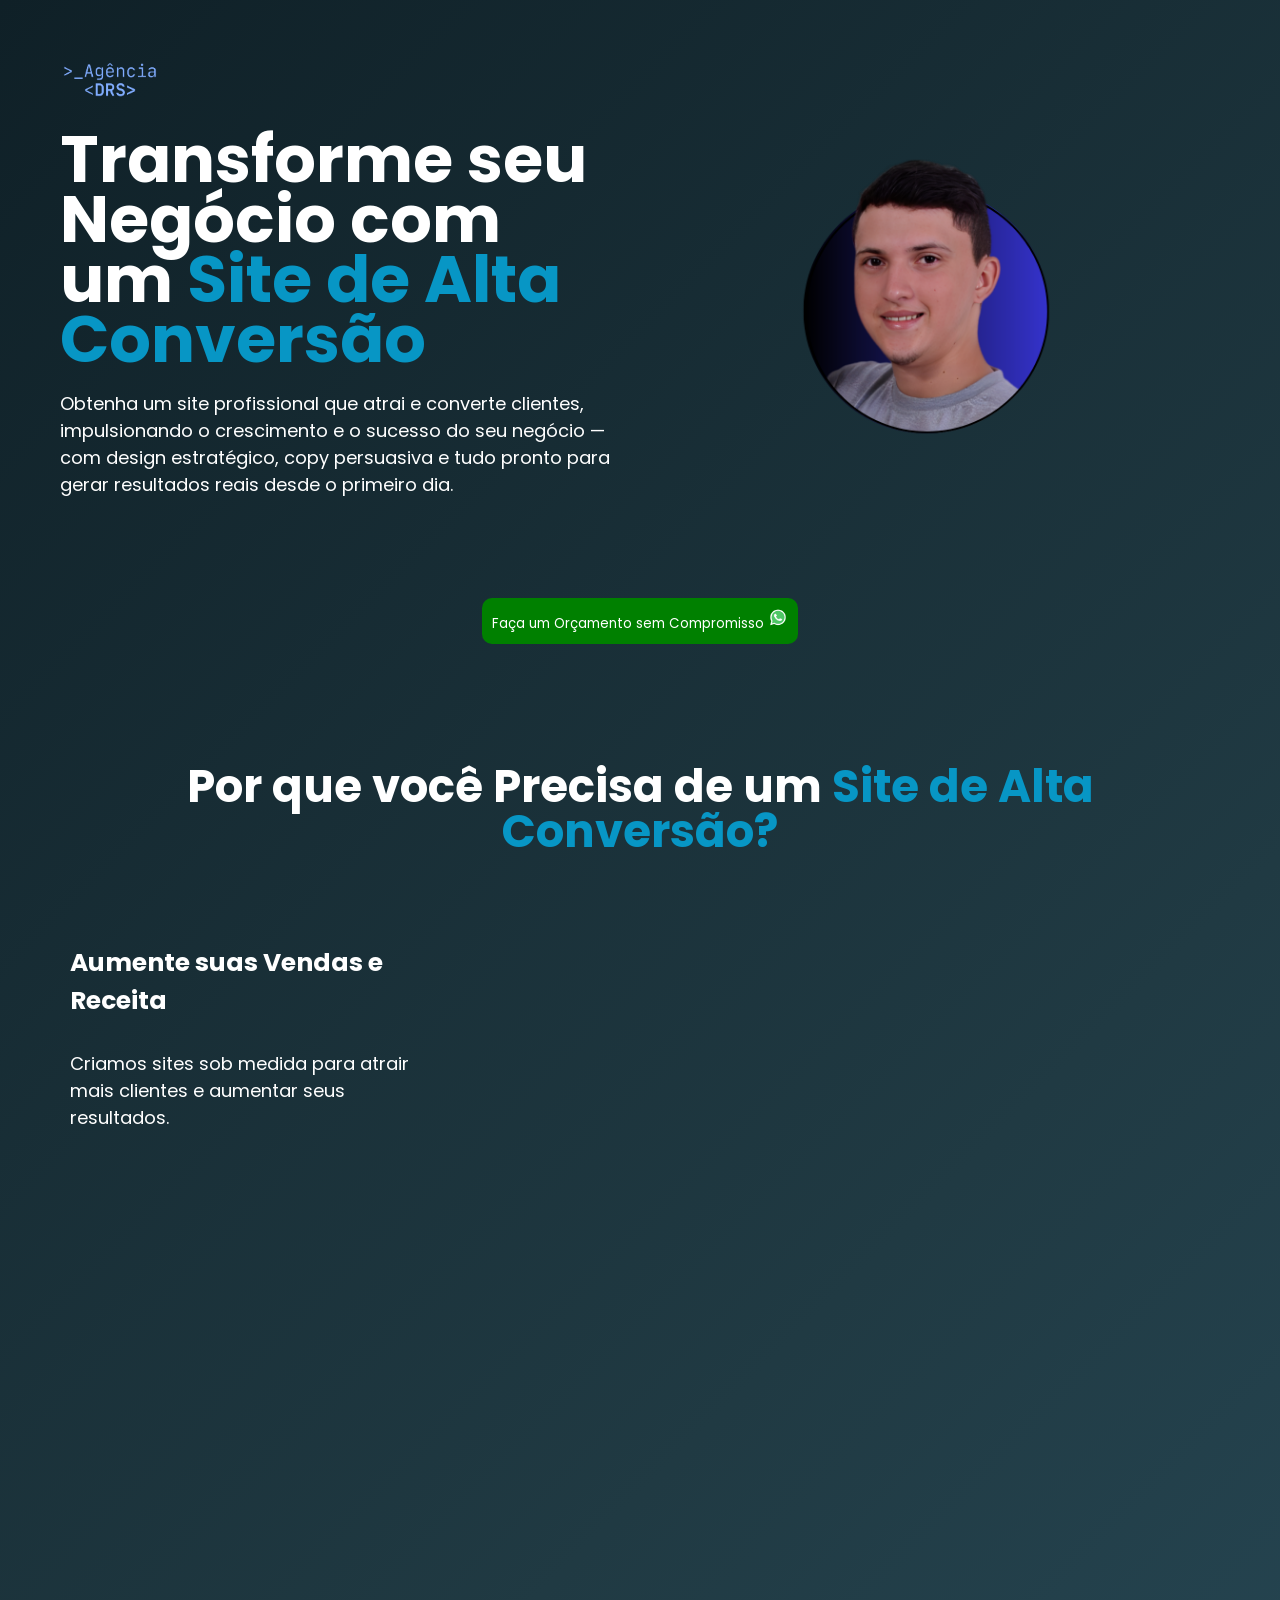
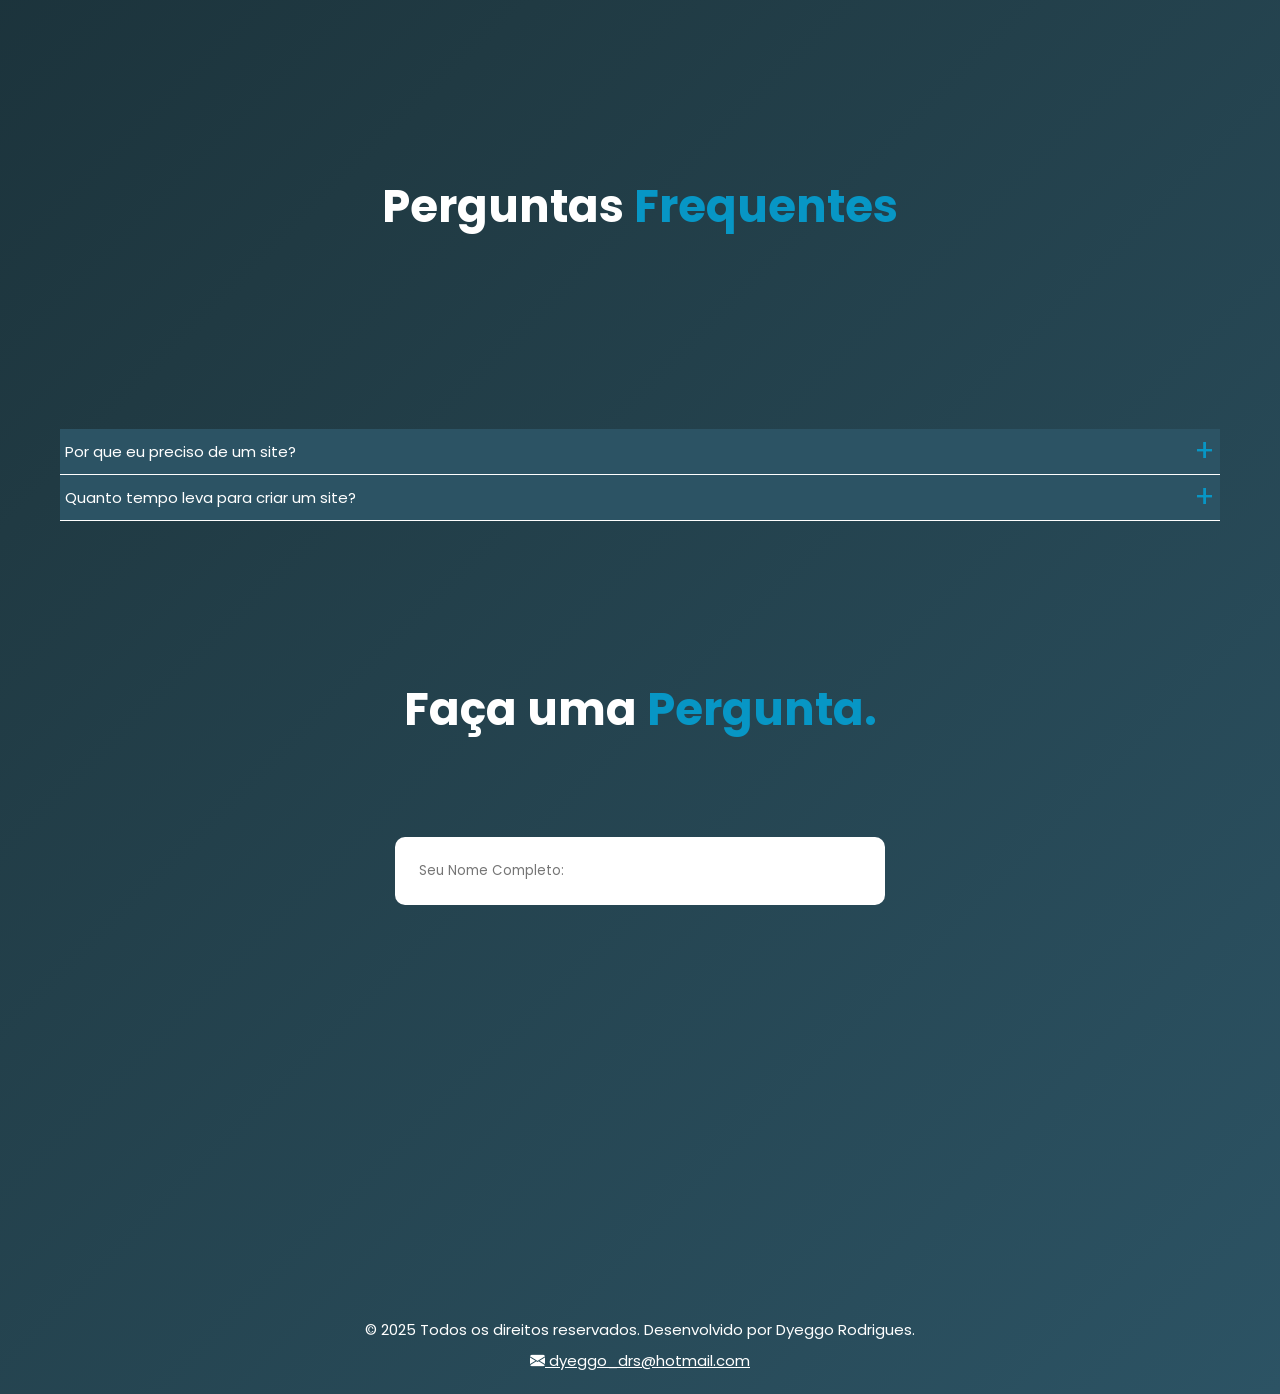
==== commit 80842ba3: "estilizando a class argumentos" ====
--- a/index.html
+++ b/index.html
@@ -55,21 +55,21 @@
 
             <div class="containeVertical">
 
-                <div class="argumentos">
+                <div class="argumentos revelar">
 
                     <h3 class="revelar">Aumente suas Vendas e Receita</h3>
                     <p class="revelar">Criamos sites sob medida para atrair mais clientes e aumentar seus resultados.</p>
 
                 </div>
 
-                <div class="argumentos">
+                <div class="argumentos revelar">
 
                     <h3 class="revelar">Fortaleça sua Presença Online</h3>
                     <p class="revelar">Seu site será otimizado para carregar rapidamente e funcionar perfeitamente em todos os dispositivos.</p>
 
                 </div>
 
-                <div class="argumentos">
+                <div class="argumentos revelar">
 
                     <h3 class="revelar">Construa Confiança e Autoridade</h3>
                     <p class="revelar">Posicione sua marca como referência no mercado e ganhe a confiança dos seus clientes.</p>
@@ -81,21 +81,21 @@
 
             <div class="containeVertical">
 
-                <div class="argumentos">
+                <div class="argumentos revelar">
 
                     <h3 class="revelar"> <img src="./images/foto-quebraCabça.png" class="iconeImagem" alt="logo-raio">Design Personalizado</h3>
                     <p class="revelar">Desenvolvimento 100% focado na identidade visual e nos objetivos do seu negócio.</p>
 
                 </div>
 
-                <div class="argumentos">
+                <div class="argumentos revelar">
 
                     <h3 class="revelar"> <img src="./images/foto-raio.png" class="iconeImagem" alt="logo-raio">Rápido e Responsivo</h3>
                     <p class="revelar">Sites leves e otimizados para oferecer a melhor experiência em qualquer dispositivo.</p>
 
                 </div>
 
-                <div class="argumentos">
+                <div class="argumentos revelar">
 
                     <h3 class="revelar"> <img src="./images/foto-seo1.png" class="iconeImagem" alt="logo-raio">Otimização para SEO</h3>
                     <p class="revelar">Seu site pronto para ser encontrado facilmente no Google e outros mecanismos de busca.</p>
--- a/src/style.css
+++ b/src/style.css
@@ -162,6 +162,7 @@
 .iconeImagem {
     width: 5rem;
 }
+
 .iconeWhatsapp {
     width: 2rem;
 }
@@ -298,15 +299,21 @@
 
 @media (max-width: 600px) {
     h1 {
-        font-size: 3.8rem;
-        line-height: 4.2rem;       /* 42px */
-        text-align: center
+        font-size: 4.5rem;
+        line-height: 4.6rem;       /* 42px */
+        text-align: center;
     }
 
     h2 {
         font-size: 3.2rem;
         line-height: 3.6rem;
     }
+
+    p {
+        font-size: 1.4rem;
+        text-align: justify;
+    }
+
     .minhaFoto {
         width: 100%;
         max-width: 40rem;          /* 400px */
@@ -326,24 +333,20 @@
     }
 
     .argumentos {
-        width: 100%;
-        margin: 0.5rem 0;        /* 80px */
+        margin: 4rem 0;        /* 80px */
+        border: 1px solid #fff;
+        border-radius: 5px;
+        box-shadow: 0 0 15px 1px #ffffff52;
+    }
+
+    h3 {
+        font-size: 2rem;       /* 20px */
+        text-align: center;
     }
 
     .iconeImagem {
-        width: 1rem;
-        height: auto;
-    }
-
-    .iconeWhatsapp {
-        width: 1rem;
-    }
-
-    .botaoCopy {
-        display: flex;
-        justify-content: center;
-        align-items: center;
-        text-decoration: none;
-    }
+        width: 4rem;
+    }
+
 
 }
